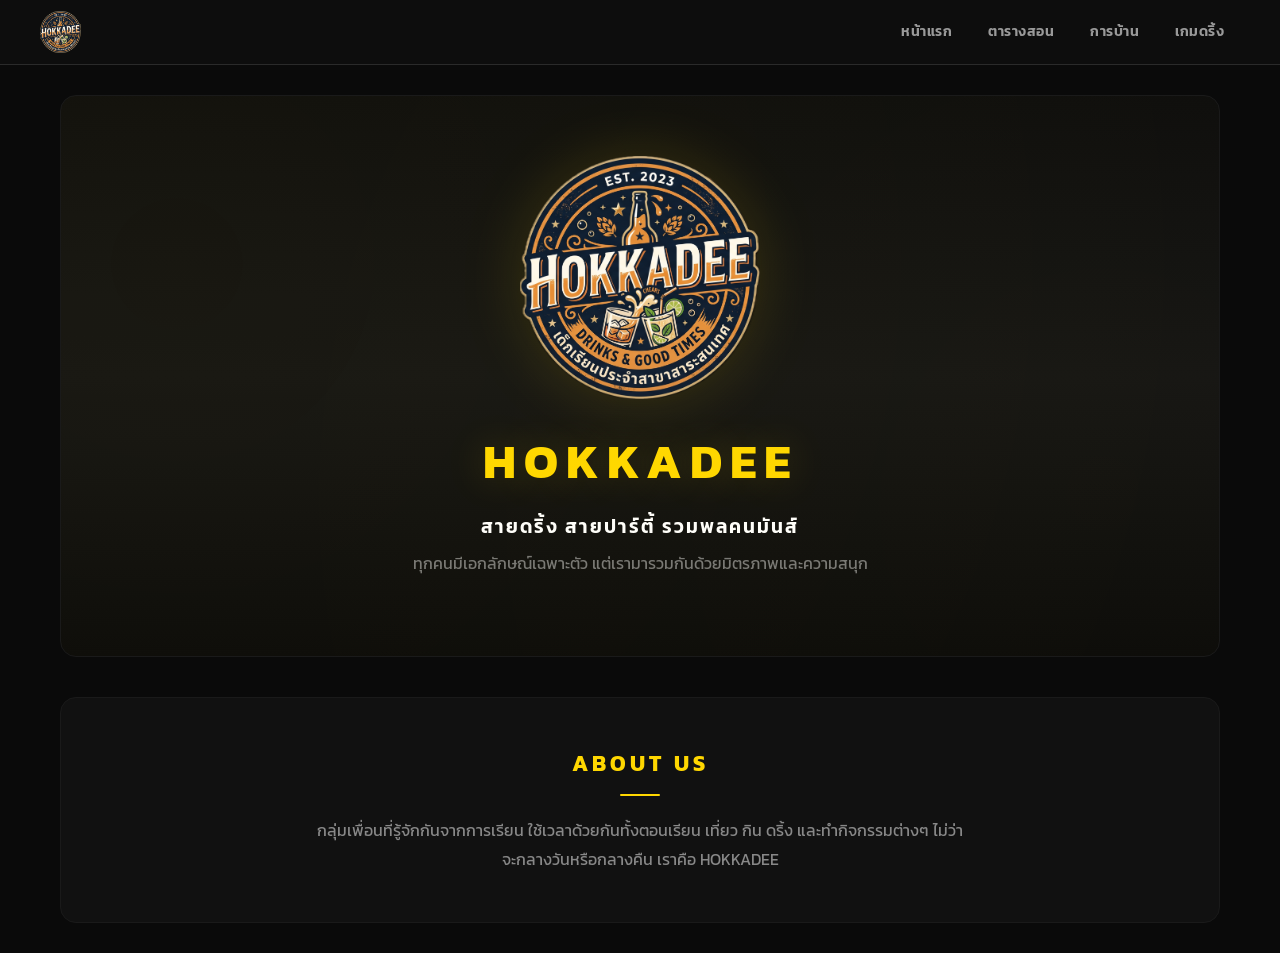
==== index.html @ 70939ea7 "Add files via upload" ====
<!DOCTYPE html>
<html lang="th">
<head>
<meta charset="UTF-8">
<meta name="viewport" content="width=device-width, initial-scale=1.0">
<title>HOKKADEE</title>
<link rel="preconnect" href="https://fonts.googleapis.com">
<link rel="preconnect" href="https://fonts.gstatic.com" crossorigin>
<link href="https://fonts.googleapis.com/css2?family=Kanit:wght@300;400;500;600;700;800;900&display=swap" rel="stylesheet">
<link rel="stylesheet" href="style.css">
</head>
<body>

<nav class="navbar">
  <div class="nav-container">
    <a href="index.html" class="nav-logo">
      <img src="images/hkd3.png" alt="HOKKADEE" class="nav-logo-img">
    </a>
    <button class="nav-toggle" aria-label="เปิดเมนู">
      <span></span>
      <span></span>
      <span></span>
    </button>
    <div class="nav-links">
      <a href="index.html">หน้าแรก</a>
      <a href="schedule.html">ตารางสอน</a>
      <a href="homework.html">การบ้าน</a>
      <a href="games.html">เกมดริ้ง</a>
    </div>
  </div>
</nav>

<div class="container">
  <section class="hero">
    <div class="hero-logo-wrap">
      <img src="images/hkd3.png" alt="HOKKADEE" class="hero-logo">
    </div>
    <h1 class="hero-title">HOKKADEE</h1>
    <p class="hero-sub">สายดริ้ง สายปาร์ตี้ รวมพลคนมันส์</p>
    <p class="hero-desc">ทุกคนมีเอกลักษณ์เฉพาะตัว แต่เรามารวมกันด้วยมิตรภาพและความสนุก</p>
  </section>
  <section class="about">
    <h2>ABOUT US</h2>
    <div class="about-line"></div>
    <p>กลุ่มเพื่อนที่รู้จักกันจากการเรียน ใช้เวลาด้วยกันทั้งตอนเรียน เที่ยว กิน ดริ้ง และทำกิจกรรมต่างๆ ไม่ว่าจะกลางวันหรือกลางคืน เราคือ HOKKADEE</p>
  </section>
</div>

<script>
document.querySelector('.nav-toggle').addEventListener('click', function() {
  const nav = document.querySelector('.nav-links');
  nav.classList.toggle('open');
  this.classList.toggle('active');
  this.setAttribute('aria-expanded', nav.classList.contains('open'));
});
document.querySelectorAll('.nav-links a').forEach(function(link) {
  link.addEventListener('click', function() {
    document.querySelector('.nav-links').classList.remove('open');
    document.querySelector('.nav-toggle').classList.remove('active');
    document.querySelector('.nav-toggle').setAttribute('aria-expanded', 'false');
  });
});
</script>
</body>
</html>
---- style.css ----
* { margin: 0; padding: 0; box-sizing: border-box; -webkit-tap-highlight-color: transparent; }

body {
  font-family: 'Kanit', -apple-system, BlinkMacSystemFont, 'Segoe UI', Roboto, 'Helvetica Neue', sans-serif;
  background: #0a0a0a;
  color: #e0e0e0;
  line-height: 1.6;
  min-height: 100vh;
}

.navbar {
  background: #0d0d0d;
  padding: 0 20px;
  padding-top: env(safe-area-inset-top, 0px);
  position: sticky;
  top: 0;
  z-index: 160;
  border-bottom: 1px solid #2a2a2a;
}

.nav-container {
  max-width: 1200px;
  margin: 0 auto;
  display: flex;
  align-items: center;
  justify-content: space-between;
  height: 64px;
  position: relative;
}

.nav-logo {
  display: flex;
  align-items: center;
  text-decoration: none;
}

.nav-logo-img {
  height: 42px;
  width: auto;
  transition: opacity 0.2s;
}

.nav-logo-img:hover { opacity: 0.85; }

.nav-links {
  display: flex;
  align-items: center;
  gap: 4px;
}

.nav-links a {
  color: #999;
  text-decoration: none;
  padding: 8px 16px;
  font-size: 0.9rem;
  font-weight: 600;
  transition: color 0.2s, background 0.2s;
  cursor: pointer;
  letter-spacing: 0.5px;
  border-radius: 8px;
}

.nav-links a:hover { color: #ffd700; background: rgba(255,215,0,0.06); }

.nav-links a.active {
  color: #ffd700;
  background: rgba(255,215,0,0.1);
}

/* ──────────── Hamburger ──────────── */
.nav-toggle {
  display: none;
  flex-direction: column;
  justify-content: center;
  align-items: center;
  gap: 5px;
  width: 44px;
  height: 44px;
  background: none;
  border: none;
  border-radius: 8px;
  cursor: pointer;
  z-index: 170;
}

.nav-toggle span {
  display: block;
  width: 22px;
  height: 2px;
  background: #999;
  border-radius: 2px;
  transition: all 0.3s ease;
}

.nav-toggle.active span:nth-child(1) {
  transform: translateY(7px) rotate(45deg);
}

.nav-toggle.active span:nth-child(2) {
  opacity: 0;
}

.nav-toggle.active span:nth-child(3) {
  transform: translateY(-7px) rotate(-45deg);
}

@media (max-width: 768px) {
  .nav-toggle {
    display: flex;
  }

  .nav-links {
    display: none;
    position: absolute;
    top: 100%;
    left: 0;
    right: 0;
    flex-direction: column;
    background: #0d0d0d;
    border-bottom: 1px solid #2a2a2a;
    padding: 8px 20px 20px;
    box-shadow: 0 8px 24px rgba(0,0,0,0.3);
    gap: 2px;
    z-index: 160;
  }

  .nav-links.open {
    display: flex;
  }

  .nav-links a {
    padding: 14px 16px;
    min-height: 44px;
    display: flex;
    align-items: center;
    font-size: 0.95rem;
    border-radius: 10px;
  }
}

.container {
  max-width: 1200px;
  margin: 0 auto;
  padding: 30px 20px;
}

.section-title {
  text-align: center;
  font-size: 1.8rem;
  color: #ffd700;
  letter-spacing: 2px;
  margin-bottom: 8px;
}

.section-line {
  width: 60px;
  height: 3px;
  background: #ffd700;
  margin: 0 auto 32px;
  border-radius: 2px;
}

.hero {
  text-align: center;
  padding: 60px 20px 80px;
  background: linear-gradient(180deg, #0d0d0d 0%, #141414 50%, #0a0a0a 100%);
  border-radius: 16px;
  margin-bottom: 40px;
  border: 1px solid #1a1a1a;
  position: relative;
  overflow: hidden;
}

.hero::before {
  content: '';
  position: absolute;
  top: -50%;
  left: -50%;
  width: 200%;
  height: 200%;
  background: radial-gradient(circle at 30% 40%, rgba(255, 215, 0, 0.03) 0%, transparent 60%),
              radial-gradient(circle at 70% 60%, rgba(255, 215, 0, 0.02) 0%, transparent 50%);
  pointer-events: none;
}

.hero-logo-wrap {
  margin-bottom: 24px;
  display: flex;
  justify-content: center;
}

.hero-logo {
  width: 240px;
  height: auto;
  filter: drop-shadow(0 0 30px rgba(255, 215, 0, 0.15));
}

.hero-title {
  font-size: 3rem;
  color: #ffd700;
  letter-spacing: 8px;
  margin-bottom: 12px;
  text-shadow: 0 0 40px rgba(255, 215, 0, 0.2);
}

.hero-sub {
  font-size: 1.2rem;
  color: #fff;
  font-weight: 600;
  margin-bottom: 8px;
  letter-spacing: 2px;
}

.hero-desc {
  font-size: 1rem;
  color: #777;
  max-width: 500px;
  margin: 0 auto;
}

.about {
  background: #111;
  border-radius: 16px;
  padding: 48px;
  text-align: center;
  border: 1px solid #1a1a1a;
}

.about h2 {
  font-size: 1.4rem;
  color: #ffd700;
  letter-spacing: 4px;
  margin-bottom: 12px;
}

.about-line {
  width: 40px;
  height: 2px;
  background: #ffd700;
  margin: 0 auto 20px;
  border-radius: 1px;
}

.about p {
  font-size: 1rem;
  color: #888;
  max-width: 650px;
  margin: 0 auto;
  line-height: 1.8;
}

.schedule-table-wrap {
  overflow-x: auto;
  background: #111;
  border-radius: 16px;
  border: 1px solid #1a1a1a;
}

.sch-tbl {
  width: 100%;
  border-collapse: collapse;
  min-width: 720px;
  border: 1px solid #2a2a2a;
}

.sch-tbl th {
  padding: 8px 6px;
  font-weight: 700;
  font-size: 0.85rem;
  text-align: center;
  color: #0a0a0a;
  border: 1px solid #e6c200;
}

.sch-tbl thead th {
  background: #ffd700;
}

.sch-tbl thead th:first-child {
  border-radius: 12px 0 0 0;
}

.sch-tbl thead th:not(:first-child) {
  font-size: 0.85rem;
  letter-spacing: 2px;
  padding: 12px 6px;
}

.sch-tbl thead th:last-child {
  border-radius: 0 12px 0 0;
}

.sch-tbl td {
  padding: 14px 8px;
  text-align: center;
  vertical-align: middle;
  border: 1px solid #2a2a2a;
  color: #999;
  font-size: 0.85rem;
}

.sch-day {
  color: #ffd700;
  font-weight: 700;
  font-size: 0.85rem !important;
  background: #0d0d0d;
  width: 80px;
  border-right: 2px solid #3a3a3a !important;
}

.sch-filled {
  background: rgba(255, 215, 0, 0.05);
}

.sch-subj {
  display: inline-block;
  background: rgba(255, 215, 0, 0.12);
  color: #ffd700;
  padding: 8px 10px;
  border-radius: 8px;
  font-weight: 500;
  font-size: 0.82rem;
  line-height: 1.3;
  border: 1px solid rgba(255, 215, 0, 0.12);
}

.sch-room {
  display: block;
  font-size: 0.65rem;
  color: #777;
  margin-top: 3px;
}

.hw-hint {
  text-align: center;
  color: #666;
  font-size: 0.9rem;
  margin-bottom: 24px;
}

.hw-subj-grid {
  display: grid;
  grid-template-columns: repeat(auto-fill, minmax(200px, 1fr));
  gap: 16px;
}

.hw-subj-btn {
  background: linear-gradient(145deg, #141414, #1a1a1a);
  border: 1px solid #2a2a2a;
  border-radius: 16px;
  padding: 28px 16px;
  text-align: center;
  cursor: pointer;
  transition: transform 0.25s, box-shadow 0.25s, border-color 0.25s;
  position: relative;
  overflow: hidden;
}

.hw-subj-btn::before {
  content: '';
  position: absolute;
  inset: 0;
  background: radial-gradient(circle at 50% 0%, rgba(255, 215, 0, 0.06), transparent 70%);
  pointer-events: none;
}

.hw-subj-btn:hover {
  transform: translateY(-6px);
  box-shadow: 0 12px 32px rgba(255, 215, 0, 0.12);
  border-color: rgba(255, 215, 0, 0.3);
}

.hw-subj-icon {
  font-size: 2.4rem;
  margin-bottom: 10px;
  filter: drop-shadow(0 0 8px rgba(255, 215, 0, 0.15));
  transition: transform 0.25s;
}

.hw-subj-btn:hover .hw-subj-icon {
  transform: scale(1.15);
}

.hw-subj-name {
  color: #ffd700;
  font-weight: 700;
  font-size: 1rem;
  letter-spacing: 0.5px;
  margin-bottom: 6px;
}

.hw-subj-count {
  color: #666;
  font-size: 0.85rem;
}

.hw-card {
  background: linear-gradient(145deg, #111, #0d0d0d);
  border: 1px solid #2a2a2a;
  border-radius: 14px;
  padding: 20px 24px;
  margin-bottom: 14px;
  transition: transform 0.2s, box-shadow 0.2s, border-color 0.2s;
}

.hw-card:hover {
  transform: translateY(-3px);
  box-shadow: 0 8px 24px rgba(255, 215, 0, 0.08);
  border-color: rgba(255, 215, 0, 0.2);
}

.hw-task {
  font-size: 1.05rem;
  font-weight: 600;
  color: #e0e0e0;
  line-height: 1.5;
  margin-bottom: 14px;
}

.hw-foot {
  display: flex;
  justify-content: space-between;
  align-items: center;
  padding-top: 12px;
  border-top: 1px solid #2a2a2a;
}

.hw-due {
  color: #b8960f;
  font-size: 0.85rem;
  font-weight: 500;
  display: flex;
  align-items: center;
  gap: 6px;
}

@media (max-width: 768px) {
  .hw-card {
    padding: 16px 18px;
  }
  .hw-task {
    font-size: 0.95rem;
  }
}

@media (max-width: 768px) {
  .container { padding: 20px 16px; }
  .nav-links a { padding: 6px 12px; font-size: 0.85rem; }
  .hero { padding: 32px 16px 40px; margin-bottom: 24px; }
  .hero-logo { width: 140px; }
  .hero-logo-wrap { margin-bottom: 16px; }
  .hero-title { font-size: 1.8rem; letter-spacing: 4px; }
  .hero-sub { font-size: 0.95rem; }
  .hero-desc { font-size: 0.85rem; padding: 0 8px; }
  .section-title { font-size: 1.4rem; }
  .section-line { margin-bottom: 20px; }
  .about { padding: 24px 16px; }
  .about h2 { font-size: 1.1rem; }
  .about p { font-size: 0.88rem; }
  .hw-subj-grid {
    grid-template-columns: repeat(2, 1fr);
    gap: 10px;
  }
  .sch-tbl td { padding: 8px 4px; font-size: 0.72rem; }
  .sch-subj { font-size: 0.7rem; padding: 5px 6px; }
  .sch-day { font-size: 0.75rem !important; width: 60px; }
  .sch-tbl th { padding: 6px 4px; font-size: 0.75rem; }
  .sch-tbl thead th:not(:first-child) { font-size: 0.75rem; padding: 8px 4px; }
}

@media (max-width: 480px) {
  .container { padding: 16px 12px; }
  .hero { padding: 24px 12px 32px; }
  .hero-logo { width: 100px; }
  .hero-title { font-size: 1.4rem; letter-spacing: 3px; }
  .hero-sub { font-size: 0.85rem; }
  .hw-subj-grid { grid-template-columns: 1fr; gap: 8px; }
  .sch-tbl td { padding: 6px 3px; font-size: 0.65rem; }
  .sch-subj { font-size: 0.62rem; padding: 4px 4px; }
  .sch-day { font-size: 0.65rem !important; width: 44px; }
}

/* ──────────── เกมดริ้ง ──────────── */
.game-tabs {
  display: flex; gap: 8px; margin-bottom: 28px;
  flex-wrap: wrap; justify-content: center;
}
.game-tab {
  padding: 10px 28px; border-radius: 25px; border: 1px solid #2a2a2a;
  background: #111; color: #888; font-family: 'Kanit', sans-serif;
  font-size: 0.9rem; font-weight: 600; cursor: pointer;
  transition: all 0.2s;
}
.game-tab.active { background: #ffd700; color: #0a0a0a; border-color: #ffd700; }
.game-tab.disabled { opacity: 0.4; cursor: not-allowed; }

.game-layout {
  display: grid; grid-template-columns: 280px 1fr; gap: 24px;
}
@media (max-width: 768px) { .game-layout { grid-template-columns: 1fr; } }

.players-panel {
  background: #111; border: 1px solid #1a1a1a; border-radius: 16px; padding: 24px;
}
.panel-title { color: #ffd700; font-weight: 700; font-size: 1.1rem; margin-bottom: 16px; }

.player-input-row { display: flex; gap: 8px; margin-bottom: 16px; }
.player-input-row input {
  flex: 1; padding: 10px 14px; border-radius: 10px; border: 1px solid #2a2a2a;
  background: #0d0d0d; color: #e0e0e0; font-family: 'Kanit', sans-serif;
  font-size: 0.9rem; outline: none; transition: border-color 0.2s;
}
.player-input-row input:focus { border-color: #ffd700; }
.player-input-row input::placeholder { color: #555; }

.add-btn {
  padding: 10px 20px; border-radius: 10px; border: none;
  background: linear-gradient(135deg, #ffd700, #ffaa00); color: #0a0a0a;
  font-family: 'Kanit', sans-serif; font-weight: 700; font-size: 0.9rem;
  cursor: pointer; white-space: nowrap; transition: transform 0.2s;
}
.add-btn:hover { transform: scale(1.05); }

.player-list { display: flex; flex-direction: column; gap: 8px; }
.player-item {
  display: flex; justify-content: space-between; align-items: center;
  padding: 10px 14px; background: #0d0d0d; border-radius: 10px;
  border: 1px solid #1a1a1a; transition: all 0.2s;
}
.player-item.current {
  border-color: #ffd700; box-shadow: 0 0 12px rgba(255,215,0,0.15);
}
.player-item .name { color: #e0e0e0; font-weight: 500; font-size: 0.9rem; }
.player-item.current .name { color: #ffd700; font-weight: 700; }
.player-item .remove-btn {
  width: 28px; height: 28px; border-radius: 50%; border: none;
  background: #2a0000; color: #ff4444; cursor: pointer;
  font-size: 0.85rem; transition: background 0.2s;
}
.player-item .remove-btn:hover { background: #4a0000; }

.empty-msg { text-align: center; color: #555; padding: 20px; font-size: 0.9rem; }

.game-panel {
  background: #111; border: 1px solid #1a1a1a; border-radius: 16px;
  padding: 28px; text-align: center;
}

.current-player {
  font-size: 1.3rem; font-weight: 700; color: #ffd700;
  margin-bottom: 20px; padding: 12px; background: rgba(255,215,0,0.05);
  border-radius: 12px; border: 1px solid rgba(255,215,0,0.1);
}

.bullet-select {
  display: flex; align-items: center; justify-content: center;
  gap: 12px; margin-bottom: 24px; flex-wrap: wrap;
}
.bullet-label { color: #888; font-size: 0.9rem; font-weight: 500; }
.bullet-options { display: flex; gap: 6px; }
.bullet-btn {
  width: 38px; height: 38px; border-radius: 50%; border: 2px solid #2a2a2a;
  background: #0d0d0d; color: #888; font-family: 'Kanit', sans-serif;
  font-size: 0.85rem; font-weight: 700; cursor: pointer; transition: all 0.2s;
}
.bullet-btn:hover { border-color: #555; }
.bullet-btn.active { background: #ffd700; color: #0a0a0a; border-color: #ffd700; }

.revolver-wrap {
  display: flex; justify-content: center; margin-bottom: 20px;
}
.revolver {
  display: flex; align-items: center; justify-content: center;
  gap: 14px; padding: 24px 20px; position: relative;
  transition: transform 0.3s, filter 0.3s;
}
.revolver.spinning { animation: revSpin 0.5s ease; }
.revolver.firing { animation: revFire 0.3s ease; }

@keyframes revSpin {
  0% { transform: scale(1); filter: brightness(1); }
  50% { transform: scale(1.04); filter: brightness(1.2); }
  100% { transform: scale(1); filter: brightness(1); }
}
@keyframes revFire {
  0%, 100% { transform: translateX(0); }
  20% { transform: translateX(-5px) rotate(-2deg); }
  40% { transform: translateX(5px) rotate(2deg); }
  60% { transform: translateX(-3px) rotate(-1deg); }
  80% { transform: translateX(3px) rotate(1deg); }
}

.chamber {
  width: 64px; height: 64px; border-radius: 50%;
  background: radial-gradient(circle at 35% 35%, #2a2a2a, #111);
  border: 3px solid #333; transition: all 0.3s;
  display: flex; align-items: center; justify-content: center;
  font-size: 1.6rem; flex-shrink: 0;
}
.chamber.active {
  border-color: #ffd700;
  box-shadow: 0 0 20px rgba(255,215,0,0.35);
  transform: scale(1.08);
}
.chamber.hit {
  background: #6b0000;
  border-color: #ff2222;
  box-shadow: 0 0 30px rgba(255,0,0,0.4);
}
.chamber.safe {
  background: #0d3d0d;
  border-color: #00cc00;
  box-shadow: 0 0 30px rgba(0,255,0,0.2);
}

@media (max-width: 600px) {
  .chamber { width: 48px; height: 48px; font-size: 1.2rem; }
  .chamber.active { transform: scale(1.06); }
  .revolver { gap: 8px; padding: 16px; }
}

@media (max-width: 480px) {
  .revolver { max-width: 180px; flex-wrap: wrap; gap: 10px; padding: 14px; }
  .chamber { width: 48px; height: 48px; }
  .chamber.active { transform: scale(1.05); }
}

.game-status {
  font-size: 1rem; color: #888; margin-bottom: 20px;
  padding: 12px; min-height: 48px; border-radius: 10px;
  transition: all 0.3s; background: rgba(255,255,255,0.02);
}
.game-status.hit {
  color: #ff4444; font-weight: 800; font-size: 1.5rem;
  background: rgba(255,0,0,0.08);
}
.game-status.safe {
  color: #00cc00; font-weight: 800; font-size: 1.5rem;
  background: rgba(0,255,0,0.06);
}

.game-controls { display: flex; gap: 12px; justify-content: center; flex-wrap: wrap; }
.ctrl-btn {
  padding: 14px 36px; border-radius: 14px; border: none;
  font-family: 'Kanit', sans-serif; font-size: 1rem; font-weight: 700;
  cursor: pointer; transition: all 0.2s; letter-spacing: 0.5px;
}
.ctrl-btn:disabled { opacity: 0.25; cursor: not-allowed; transform: none !important; }
.ctrl-btn:hover:not(:disabled) { transform: translateY(-3px); }

.spin-btn {
  background: linear-gradient(135deg, #333, #4a4a4a); color: #e0e0e0;
  box-shadow: 0 4px 15px rgba(0,0,0,0.3);
}
.spin-btn:hover:not(:disabled) { box-shadow: 0 8px 25px rgba(0,0,0,0.5); }

.fire-btn {
  background: linear-gradient(135deg, #cc0000, #ff2222); color: #fff;
  box-shadow: 0 4px 15px rgba(255,0,0,0.3);
}
.fire-btn:hover:not(:disabled) { box-shadow: 0 8px 25px rgba(255,0,0,0.5); }

.game-log {
  background: #111; border: 1px solid #1a1a1a; border-radius: 16px;
  padding: 24px; margin-top: 24px;
}
.log-title { color: #ffd700; font-weight: 700; font-size: 1.1rem; margin-bottom: 16px; }
.log-list {
  display: flex; flex-direction: column; gap: 6px;
  max-height: 260px; overflow-y: auto;
}
.log-list::-webkit-scrollbar { width: 6px; }
.log-list::-webkit-scrollbar-track { background: #0d0d0d; border-radius: 3px; }
.log-list::-webkit-scrollbar-thumb { background: #333; border-radius: 3px; }

.log-entry {
  display: flex; align-items: center; gap: 10px;
  padding: 8px 14px; background: #0d0d0d; border-radius: 8px;
  font-size: 0.85rem; color: #999;
}
.log-entry .log-player { color: #ffd700; font-weight: 600; }
.log-entry .log-result-hit { color: #ff4444; }
.log-entry .log-result-safe { color: #00cc00; }

/* ──────────── Touch Active ──────────── */
.add-btn:active { transform: scale(0.94); }
.ctrl-btn:active:not(:disabled) { transform: scale(0.96) !important; }
.hw-subj-btn:active { transform: scale(0.97); }
.hw-back:active { transform: scale(0.94); }
.player-item .remove-btn:active { background: #6a0000; }
.bullet-btn:active { border-color: #ffd700; }

/* ──────────── Small Mobile ──────────── */
@media (max-width: 400px) {
  .section-title { font-size: 1.2rem; letter-spacing: 1px; }
  .section-line { margin-bottom: 16px; }
  .container { padding: 12px 10px; }

  .nav-links a { font-size: 0.88rem; padding: 12px 14px; }

  .ctrl-btn {
    width: 100%;
    padding: 14px 20px;
    font-size: 0.95rem;
  }

  .hw-card { padding: 12px 14px; }
  .hw-task { font-size: 0.88rem; }
  .hw-subj-btn { padding: 20px 12px; }
  .hw-subj-icon { font-size: 2rem; }
  .hw-subj-name { font-size: 0.9rem; }

  .chamber { width: 40px; height: 40px; font-size: 1rem; border-width: 2px; }
  .revolver { max-width: 144px; gap: 8px; padding: 10px; }

  .current-player { font-size: 1.1rem; padding: 10px; }
  .game-status.hit, .game-status.safe { font-size: 1.2rem; }
  .players-panel { padding: 16px; }
  .game-panel { padding: 20px 16px; }
  .game-log { padding: 16px; }

  .bullet-btn { width: 34px; height: 34px; font-size: 0.8rem; }

  .sch-tbl td { padding: 4px 2px; font-size: 0.6rem; }
  .sch-subj { font-size: 0.55rem; padding: 3px 4px; }
  .sch-day { font-size: 0.6rem !important; width: 36px; }
  .sch-tbl th { padding: 4px 2px; font-size: 0.65rem; }
  .sch-tbl thead th:not(:first-child) { font-size: 0.65rem; padding: 6px 2px; }
}
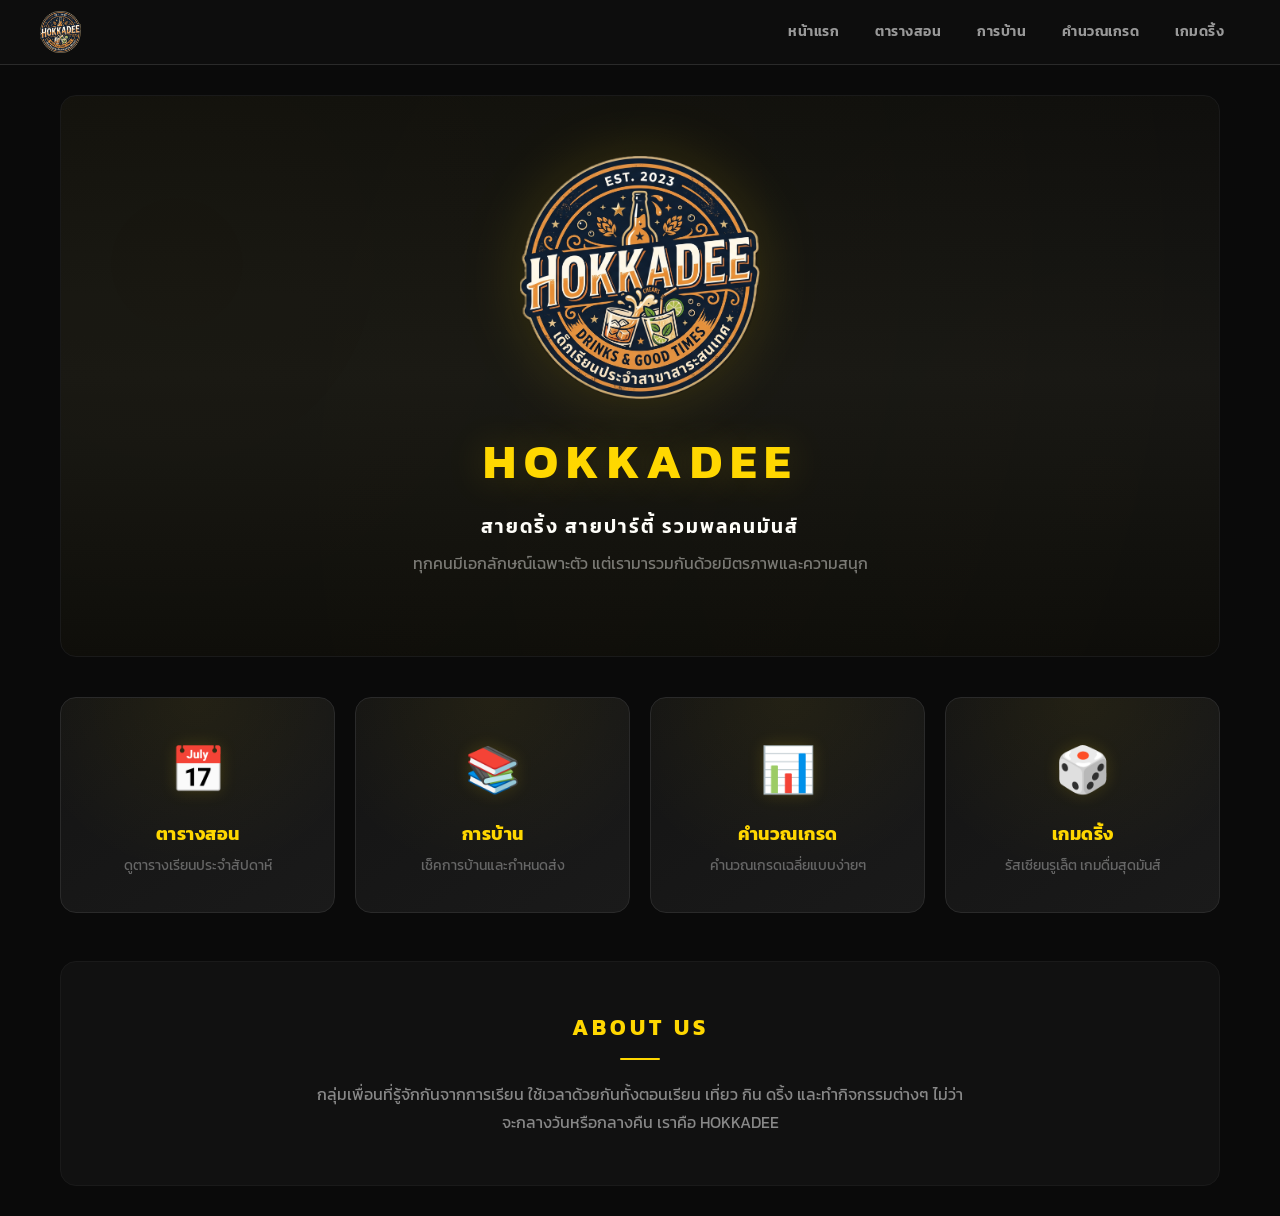
==== commit 13ece508: "Add files via upload" ====
--- a/index.html
+++ b/index.html
@@ -25,6 +25,7 @@
       <a href="index.html">หน้าแรก</a>
       <a href="schedule.html">ตารางสอน</a>
       <a href="homework.html">การบ้าน</a>
+      <a href="gpa.html">คำนวณเกรด</a>
       <a href="games.html">เกมดริ้ง</a>
     </div>
   </div>
@@ -39,6 +40,30 @@
     <p class="hero-sub">สายดริ้ง สายปาร์ตี้ รวมพลคนมันส์</p>
     <p class="hero-desc">ทุกคนมีเอกลักษณ์เฉพาะตัว แต่เรามารวมกันด้วยมิตรภาพและความสนุก</p>
   </section>
+
+  <div class="category-grid">
+    <a href="schedule.html" class="category-card">
+      <div class="cat-icon">📅</div>
+      <div class="cat-name">ตารางสอน</div>
+      <div class="cat-desc">ดูตารางเรียนประจำสัปดาห์</div>
+    </a>
+    <a href="homework.html" class="category-card">
+      <div class="cat-icon">📚</div>
+      <div class="cat-name">การบ้าน</div>
+      <div class="cat-desc">เช็คการบ้านและกำหนดส่ง</div>
+    </a>
+    <a href="gpa.html" class="category-card">
+      <div class="cat-icon">📊</div>
+      <div class="cat-name">คำนวณเกรด</div>
+      <div class="cat-desc">คำนวณเกรดเฉลี่ยแบบง่ายๆ</div>
+    </a>
+    <a href="games.html" class="category-card">
+      <div class="cat-icon">🎲</div>
+      <div class="cat-name">เกมดริ้ง</div>
+      <div class="cat-desc">รัสเซียนรูเล็ต เกมดื่มสุดมันส์</div>
+    </a>
+  </div>
+
   <section class="about">
     <h2>ABOUT US</h2>
     <div class="about-line"></div>
@@ -61,5 +86,6 @@
   });
 });
 </script>
+
 </body>
 </html>
--- a/style.css
+++ b/style.css
@@ -480,6 +480,90 @@
   .sch-day { font-size: 0.65rem !important; width: 44px; }
 }
 
+/* ──────────── Category Grid (Home) ──────────── */
+.category-grid {
+  display: grid;
+  grid-template-columns: repeat(4, 1fr);
+  gap: 20px;
+  margin-bottom: 48px;
+}
+
+.category-card {
+  background: linear-gradient(145deg, #141414, #1a1a1a);
+  border: 1px solid #2a2a2a;
+  border-radius: 16px;
+  padding: 36px 20px;
+  text-align: center;
+  text-decoration: none;
+  cursor: pointer;
+  transition: transform 0.25s, box-shadow 0.25s, border-color 0.25s;
+  position: relative;
+  overflow: hidden;
+}
+
+.category-card::before {
+  content: '';
+  position: absolute;
+  inset: 0;
+  background: radial-gradient(circle at 50% 0%, rgba(255, 215, 0, 0.06), transparent 70%);
+  pointer-events: none;
+}
+
+.category-card:hover {
+  transform: translateY(-6px);
+  box-shadow: 0 12px 32px rgba(255, 215, 0, 0.12);
+  border-color: rgba(255, 215, 0, 0.3);
+}
+
+.category-card:active {
+  transform: scale(0.97);
+}
+
+.cat-icon {
+  font-size: 2.8rem;
+  margin-bottom: 14px;
+  filter: drop-shadow(0 0 8px rgba(255, 215, 0, 0.15));
+  transition: transform 0.25s;
+}
+
+.category-card:hover .cat-icon {
+  transform: scale(1.15);
+}
+
+.cat-name {
+  color: #ffd700;
+  font-weight: 700;
+  font-size: 1.1rem;
+  letter-spacing: 0.5px;
+  margin-bottom: 8px;
+}
+
+.cat-desc {
+  color: #666;
+  font-size: 0.88rem;
+  line-height: 1.4;
+}
+
+@media (max-width: 768px) {
+  .category-grid { grid-template-columns: repeat(2, 1fr); gap: 14px; }
+  .category-card { padding: 28px 16px; }
+  .cat-icon { font-size: 2.2rem; }
+  .cat-name { font-size: 1rem; }
+}
+
+@media (max-width: 480px) {
+  .category-grid { grid-template-columns: 1fr; gap: 12px; margin-bottom: 32px; }
+  .category-card {
+    padding: 20px 16px;
+    display: flex;
+    align-items: center;
+    gap: 16px;
+    text-align: left;
+  }
+  .cat-icon { font-size: 2rem; margin-bottom: 0; flex-shrink: 0; }
+  .cat-name { margin-bottom: 4px; }
+}
+
 /* ──────────── เกมดริ้ง ──────────── */
 .game-tabs {
   display: flex; gap: 8px; margin-bottom: 28px;
@@ -690,6 +774,172 @@
 .player-item .remove-btn:active { background: #6a0000; }
 .bullet-btn:active { border-color: #ffd700; }
 
+/* ──────────── GPA Calculator ──────────── */
+.gpa-panel {
+  background: #111;
+  border: 1px solid #1a1a1a;
+  border-radius: 16px;
+  padding: 28px;
+}
+
+.gpa-result {
+  text-align: center;
+  padding: 28px;
+  background: linear-gradient(145deg, #141414, #1a1a1a);
+  border: 1px solid #2a2a2a;
+  border-radius: 16px;
+  margin-bottom: 24px;
+}
+
+.gpa-result .gpa-label {
+  font-size: 1rem;
+  color: #888;
+  margin-bottom: 4px;
+}
+
+.gpa-result .gpa-value {
+  font-size: 3.2rem;
+  font-weight: 900;
+  color: #ffd700;
+  letter-spacing: 2px;
+  line-height: 1.1;
+  text-shadow: 0 0 30px rgba(255, 215, 0, 0.15);
+}
+
+.gpa-result .gpa-total {
+  font-size: 0.9rem;
+  color: #666;
+  margin-top: 8px;
+}
+
+.gpa-header {
+  display: grid;
+  grid-template-columns: 1fr 100px 100px 44px;
+  gap: 10px;
+  padding: 10px 0 10px 4px;
+  border-bottom: 1px solid #2a2a2a;
+  margin-bottom: 10px;
+  color: #888;
+  font-size: 0.85rem;
+  font-weight: 600;
+}
+
+#gpaRows { margin-bottom: 4px; }
+
+.gpa-row {
+  display: grid;
+  grid-template-columns: 1fr 100px 100px 44px;
+  gap: 10px;
+  align-items: center;
+  margin-bottom: 8px;
+}
+
+.gpa-row input,
+.gpa-row select {
+  width: 100%;
+  padding: 10px 12px;
+  border-radius: 8px;
+  border: 1px solid #2a2a2a;
+  background: #0d0d0d;
+  color: #e0e0e0;
+  font-family: 'Kanit', sans-serif;
+  font-size: 0.9rem;
+  outline: none;
+  transition: border-color 0.2s;
+  appearance: auto;
+  -webkit-appearance: auto;
+}
+
+.gpa-row input:focus,
+.gpa-row select:focus {
+  border-color: #ffd700;
+}
+
+.gpa-row input::placeholder { color: #555; }
+
+.gpa-remove {
+  width: 36px;
+  height: 36px;
+  border-radius: 50%;
+  border: none;
+  background: #2a0000;
+  color: #ff4444;
+  cursor: pointer;
+  font-size: 0.9rem;
+  display: flex;
+  align-items: center;
+  justify-content: center;
+  transition: background 0.2s;
+  justify-self: center;
+}
+
+.gpa-remove:hover { background: #4a0000; }
+.gpa-remove:active { background: #6a0000; }
+
+.gpa-actions {
+  display: flex;
+  gap: 10px;
+  margin-top: 20px;
+  flex-wrap: wrap;
+}
+
+.gpa-btn {
+  padding: 12px 24px;
+  border-radius: 10px;
+  border: none;
+  font-family: 'Kanit', sans-serif;
+  font-size: 0.9rem;
+  font-weight: 700;
+  cursor: pointer;
+  transition: all 0.2s;
+}
+
+.gpa-btn:hover { transform: translateY(-2px); }
+.gpa-btn:active { transform: scale(0.96); }
+
+.gpa-btn-add {
+  background: linear-gradient(135deg, #333, #4a4a4a);
+  color: #e0e0e0;
+  box-shadow: 0 4px 12px rgba(0,0,0,0.2);
+}
+
+.gpa-btn-calc {
+  background: linear-gradient(135deg, #ffd700, #ffaa00);
+  color: #0a0a0a;
+  box-shadow: 0 4px 12px rgba(255, 215, 0, 0.3);
+}
+
+.gpa-btn-reset {
+  background: linear-gradient(135deg, #cc0000, #ff2222);
+  color: #fff;
+  box-shadow: 0 4px 12px rgba(255,0,0,0.25);
+}
+
+@media (max-width: 600px) {
+  .gpa-header { display: none; }
+
+  .gpa-row {
+    grid-template-columns: 1fr;
+    gap: 8px;
+    padding: 14px;
+    background: #0d0d0d;
+    border-radius: 10px;
+    border: 1px solid #1a1a1a;
+    margin-bottom: 12px;
+  }
+
+  .gpa-row input,
+  .gpa-row select { width: 100%; }
+
+  .gpa-row .gpa-remove { justify-self: end; }
+
+  .gpa-result .gpa-value { font-size: 2.4rem; }
+  .gpa-result { padding: 20px; }
+
+  .gpa-btn { flex: 1; min-width: 0; text-align: center; }
+  .gpa-actions { gap: 8px; }
+}
+
 /* ──────────── Small Mobile ──────────── */
 @media (max-width: 400px) {
   .section-title { font-size: 1.2rem; letter-spacing: 1px; }
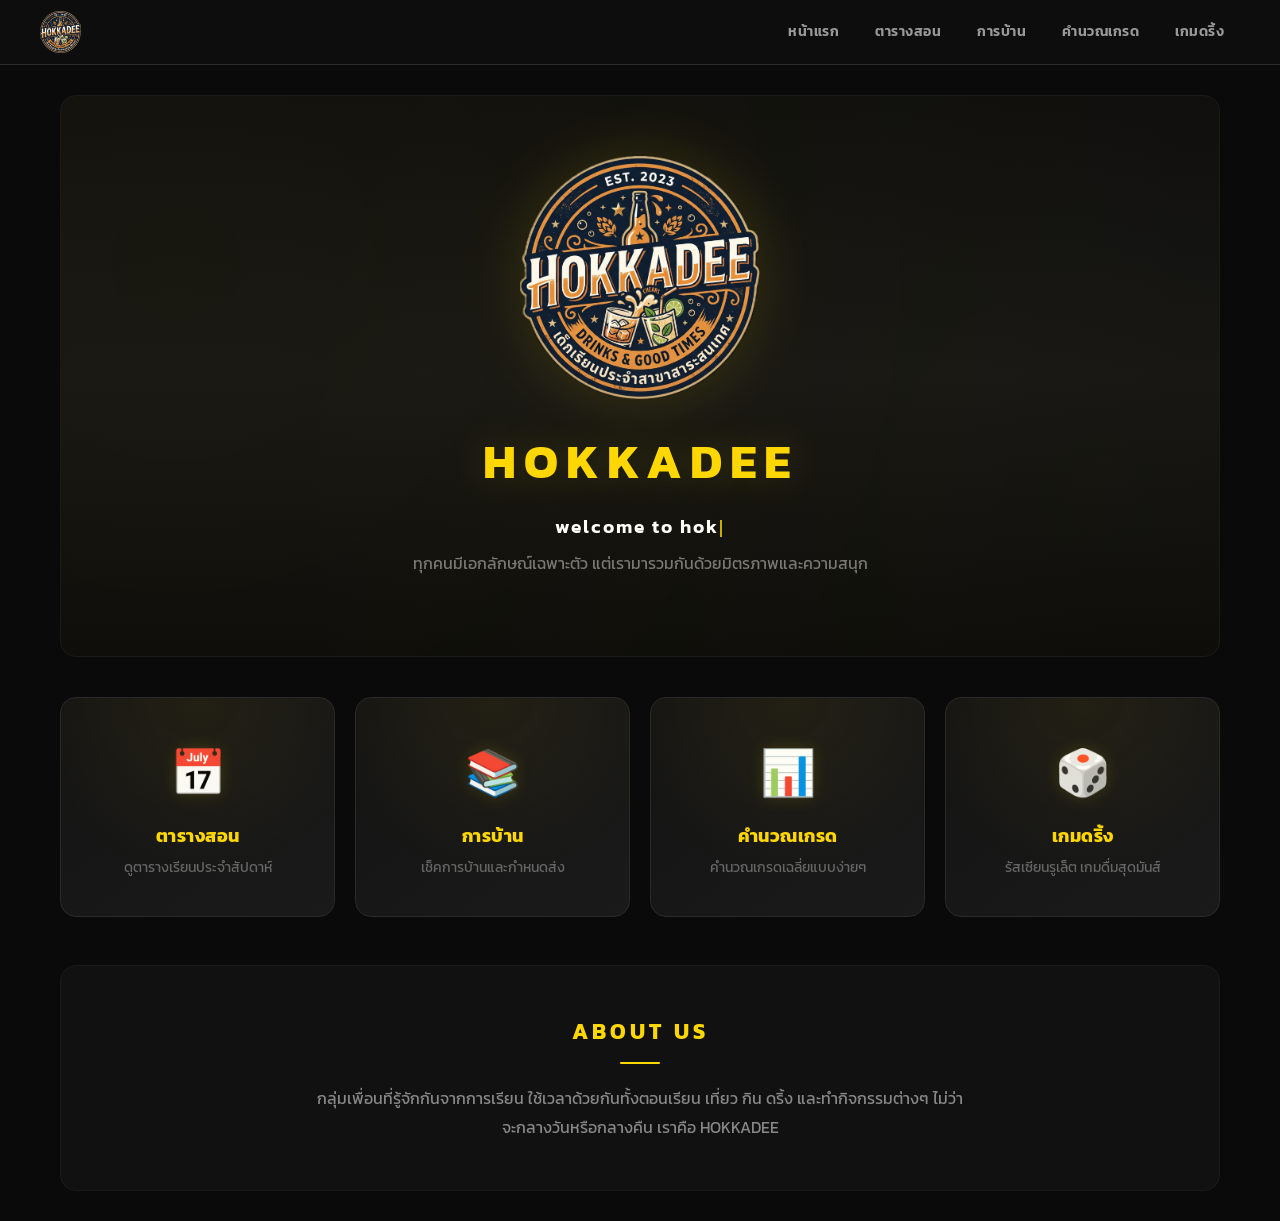
==== commit b3d10028: "Add files via upload" ====
--- a/index.html
+++ b/index.html
@@ -37,30 +37,68 @@
       <img src="images/hkd3.png" alt="HOKKADEE" class="hero-logo">
     </div>
     <h1 class="hero-title">HOKKADEE</h1>
-    <p class="hero-sub">สายดริ้ง สายปาร์ตี้ รวมพลคนมันส์</p>
+    <p class="hero-sub">
+      <span class="typing-text"></span><span class="cursor">|</span>
+    </p>
     <p class="hero-desc">ทุกคนมีเอกลักษณ์เฉพาะตัว แต่เรามารวมกันด้วยมิตรภาพและความสนุก</p>
   </section>
 
   <div class="category-grid">
     <a href="schedule.html" class="category-card">
-      <div class="cat-icon">📅</div>
-      <div class="cat-name">ตารางสอน</div>
-      <div class="cat-desc">ดูตารางเรียนประจำสัปดาห์</div>
+      <div class="card-inner">
+        <div class="card-front">
+          <div class="cat-icon">📅</div>
+          <div class="cat-name">ตารางสอน</div>
+          <div class="cat-desc">ดูตารางเรียนประจำสัปดาห์</div>
+        </div>
+        <div class="card-back">
+          <div class="cat-icon">📖</div>
+          <div class="cat-name">วันนี้เรียนอะไร?</div>
+          <div class="cat-desc">เช็คตารางเรียนกัน</div>
+        </div>
+      </div>
     </a>
     <a href="homework.html" class="category-card">
-      <div class="cat-icon">📚</div>
-      <div class="cat-name">การบ้าน</div>
-      <div class="cat-desc">เช็คการบ้านและกำหนดส่ง</div>
+      <div class="card-inner">
+        <div class="card-front">
+          <div class="cat-icon">📚</div>
+          <div class="cat-name">การบ้าน</div>
+          <div class="cat-desc">เช็คการบ้านและกำหนดส่ง</div>
+        </div>
+        <div class="card-back">
+          <div class="cat-icon">✏️</div>
+          <div class="cat-name">งานไหนส่งเมื่อไหร่</div>
+          <div class="cat-desc">ดูการบ้านด่วน!</div>
+        </div>
+      </div>
     </a>
     <a href="gpa.html" class="category-card">
-      <div class="cat-icon">📊</div>
-      <div class="cat-name">คำนวณเกรด</div>
-      <div class="cat-desc">คำนวณเกรดเฉลี่ยแบบง่ายๆ</div>
+      <div class="card-inner">
+        <div class="card-front">
+          <div class="cat-icon">📊</div>
+          <div class="cat-name">คำนวณเกรด</div>
+          <div class="cat-desc">คำนวณเกรดเฉลี่ยแบบง่ายๆ</div>
+        </div>
+        <div class="card-back">
+          <div class="cat-icon">🧮</div>
+          <div class="cat-name">เกรดเธอเท่าไหร่</div>
+          <div class="cat-desc">คำนวณเลย!</div>
+        </div>
+      </div>
     </a>
     <a href="games.html" class="category-card">
-      <div class="cat-icon">🎲</div>
-      <div class="cat-name">เกมดริ้ง</div>
-      <div class="cat-desc">รัสเซียนรูเล็ต เกมดื่มสุดมันส์</div>
+      <div class="card-inner">
+        <div class="card-front">
+          <div class="cat-icon">🎲</div>
+          <div class="cat-name">เกมดริ้ง</div>
+          <div class="cat-desc">รัสเซียนรูเล็ต เกมดื่มสุดมันส์</div>
+        </div>
+        <div class="card-back">
+          <div class="cat-icon">🍻</div>
+          <div class="cat-name">พร้อมปาร์ตี้ยัง</div>
+          <div class="cat-desc">เข้าไปเล่น!</div>
+        </div>
+      </div>
     </a>
   </div>
 
@@ -85,6 +123,36 @@
     document.querySelector('.nav-toggle').setAttribute('aria-expanded', 'false');
   });
 });
+
+const phrases = [
+  "welcome to hokkadee website",
+  "สายดริ้งค์ รวมพลคนโบ๋",
+  "mae mueng tai",
+  "คู่หูสุดคู่รูขี้"
+];
+let idx = 0, charIdx = 0, isDeleting = false;
+
+function type() {
+  const el = document.querySelector('.typing-text');
+  const current = phrases[idx];
+  if (!isDeleting) {
+    el.textContent = current.substring(0, charIdx++);
+    if (charIdx > current.length) {
+      isDeleting = true;
+      setTimeout(type, 2000);
+      return;
+    }
+    setTimeout(type, 70 + Math.random() * 40);
+  } else {
+    el.textContent = current.substring(0, charIdx--);
+    if (charIdx < 0) {
+      isDeleting = false;
+      idx = (idx + 1) % phrases.length;
+    }
+    setTimeout(type, 30 + Math.random() * 20);
+  }
+}
+type();
 </script>
 
 </body>
--- a/style.css
+++ b/style.css
@@ -216,6 +216,17 @@
   color: #777;
   max-width: 500px;
   margin: 0 auto;
+}
+
+.cursor {
+  display: inline-block;
+  color: #ffd700;
+  font-weight: 300;
+  animation: blink 0.7s step-end infinite;
+}
+
+@keyframes blink {
+  50% { opacity: 0; }
 }
 
 .about {
@@ -489,34 +500,60 @@
 }
 
 .category-card {
+  text-decoration: none;
+  cursor: pointer;
+  display: block;
+  perspective: 1000px;
+}
+
+.card-inner {
+  position: relative;
+  width: 100%;
+  height: 220px;
+  transform-style: preserve-3d;
+  transition: transform 0.6s cubic-bezier(0.23, 1, 0.32, 1), box-shadow 0.6s, border-color 0.6s;
+  border-radius: 16px;
   background: linear-gradient(145deg, #141414, #1a1a1a);
   border: 1px solid #2a2a2a;
-  border-radius: 16px;
-  padding: 36px 20px;
-  text-align: center;
-  text-decoration: none;
-  cursor: pointer;
-  transition: transform 0.25s, box-shadow 0.25s, border-color 0.25s;
-  position: relative;
   overflow: hidden;
 }
 
-.category-card::before {
+.card-inner::before {
   content: '';
   position: absolute;
   inset: 0;
   background: radial-gradient(circle at 50% 0%, rgba(255, 215, 0, 0.06), transparent 70%);
   pointer-events: none;
-}
-
-.category-card:hover {
-  transform: translateY(-6px);
+  z-index: 2;
+}
+
+.card-front, .card-back {
+  position: absolute;
+  inset: 0;
+  backface-visibility: hidden;
+  border-radius: inherit;
+  display: flex;
+  flex-direction: column;
+  align-items: center;
+  justify-content: center;
+  padding: 36px 20px;
+  text-align: center;
+  overflow: hidden;
+}
+
+.card-back {
+  transform: rotateY(180deg);
+  background: linear-gradient(145deg, #181818, #1a1a1a);
+}
+
+.category-card:hover .card-inner {
+  transform: rotateY(180deg) scale(1.03);
   box-shadow: 0 12px 32px rgba(255, 215, 0, 0.12);
   border-color: rgba(255, 215, 0, 0.3);
 }
 
-.category-card:active {
-  transform: scale(0.97);
+.category-card:active .card-inner {
+  transform: rotateY(180deg) scale(1);
 }
 
 .cat-icon {
@@ -546,7 +583,58 @@
 
 @media (max-width: 768px) {
   .category-grid { grid-template-columns: repeat(2, 1fr); gap: 14px; }
-  .category-card { padding: 28px 16px; }
+
+  .category-card {
+    perspective: none;
+    background: linear-gradient(145deg, #141414, #1a1a1a);
+    border: 1px solid #2a2a2a;
+    border-radius: 16px;
+    padding: 28px 16px;
+    text-align: center;
+    transition: transform 0.25s, box-shadow 0.25s, border-color 0.25s;
+    position: relative;
+    overflow: hidden;
+  }
+
+  .category-card::before {
+    content: '';
+    position: absolute;
+    inset: 0;
+    background: radial-gradient(circle at 50% 0%, rgba(255, 215, 0, 0.06), transparent 70%);
+    pointer-events: none;
+  }
+
+  .category-card:hover {
+    transform: translateY(-6px);
+    box-shadow: 0 12px 32px rgba(255, 215, 0, 0.12);
+    border-color: rgba(255, 215, 0, 0.3);
+  }
+
+  .category-card:active {
+    transform: scale(0.97);
+  }
+
+  .card-inner {
+    position: static;
+    height: auto;
+    transform: none;
+    transition: none;
+    background: none;
+    border: none;
+    overflow: visible;
+  }
+
+  .card-inner::before { display: none; }
+
+  .card-front {
+    position: static;
+    backface-visibility: visible;
+    padding: 0;
+    display: block;
+  }
+
+  .card-back { display: none; }
+
   .cat-icon { font-size: 2.2rem; }
   .cat-name { font-size: 1rem; }
 }
@@ -560,6 +648,14 @@
     gap: 16px;
     text-align: left;
   }
+
+  .card-front {
+    display: flex;
+    align-items: center;
+    gap: 16px;
+    text-align: left;
+  }
+
   .cat-icon { font-size: 2rem; margin-bottom: 0; flex-shrink: 0; }
   .cat-name { margin-bottom: 4px; }
 }
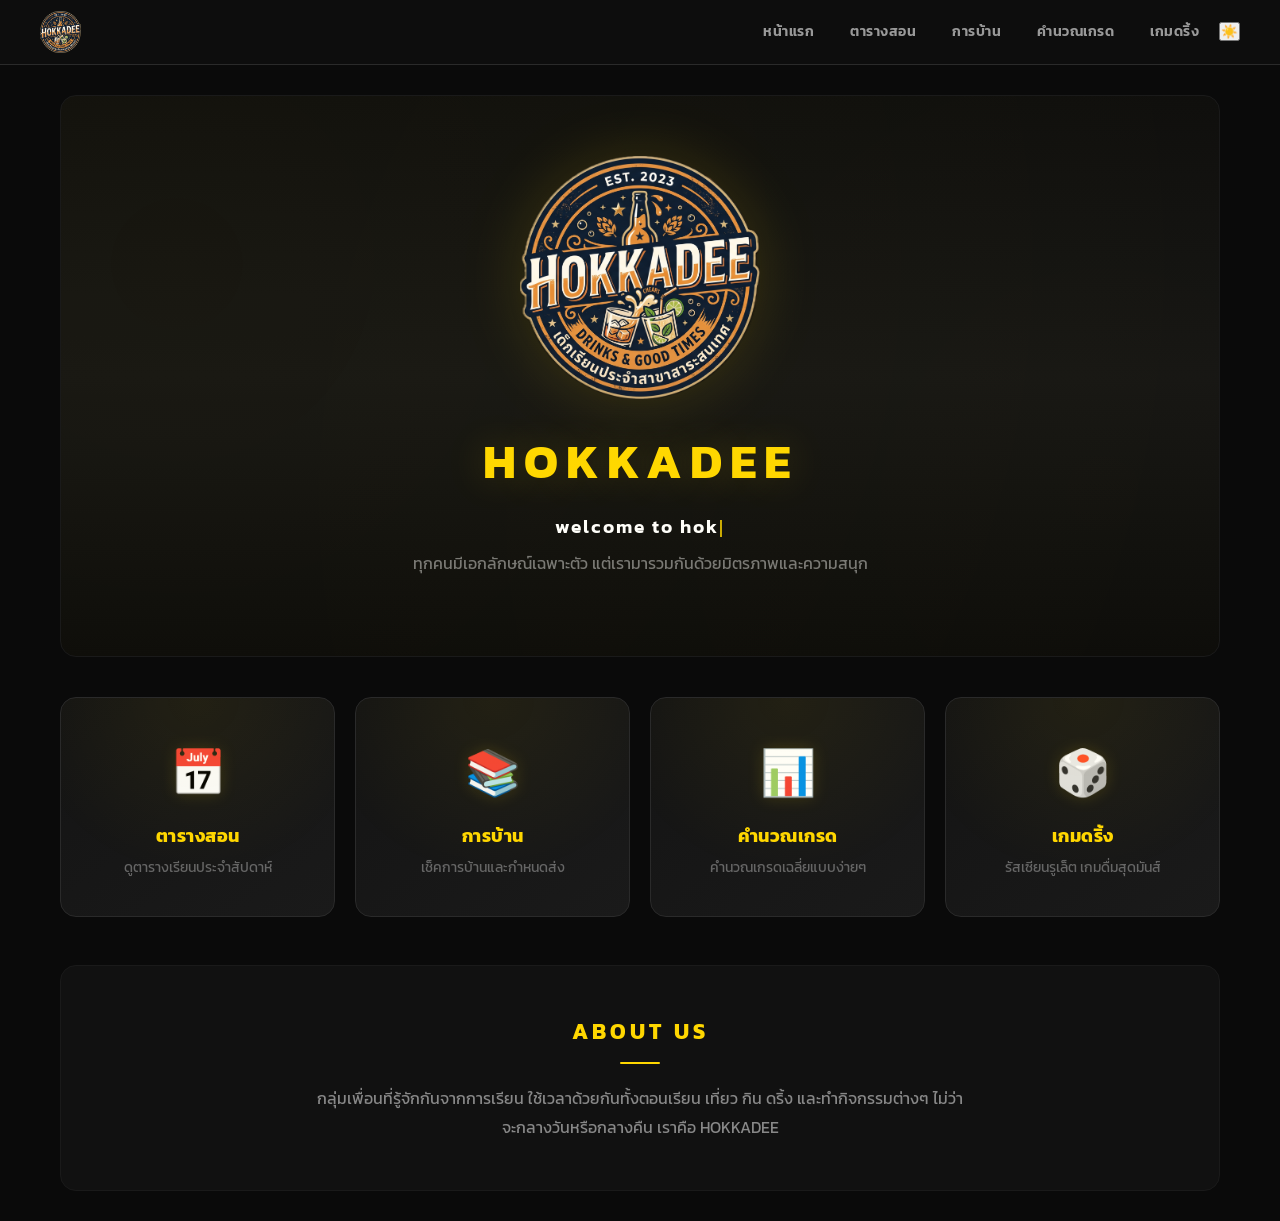
==== commit 7921e772: "Add files via upload" ====
--- a/index.html
+++ b/index.html
@@ -27,6 +27,7 @@
       <a href="homework.html">การบ้าน</a>
       <a href="gpa.html">คำนวณเกรด</a>
       <a href="games.html">เกมดริ้ง</a>
+      <button class="theme-toggle" id="themeToggle" aria-label="สลับโหมดสี">☀️</button>
     </div>
   </div>
 </nav>
@@ -153,6 +154,22 @@
   }
 }
 type();
+
+(function() {
+  const btn = document.getElementById('themeToggle');
+  const html = document.documentElement;
+  const saved = localStorage.getItem('theme');
+  if (saved === 'light') {
+    html.classList.add('light-mode');
+    btn.textContent = '🌙';
+  }
+  btn.addEventListener('click', function() {
+    html.classList.toggle('light-mode');
+    const isLight = html.classList.contains('light-mode');
+    btn.textContent = isLight ? '🌙' : '☀️';
+    localStorage.setItem('theme', isLight ? 'light' : 'dark');
+  });
+})();
 </script>
 
 </body>
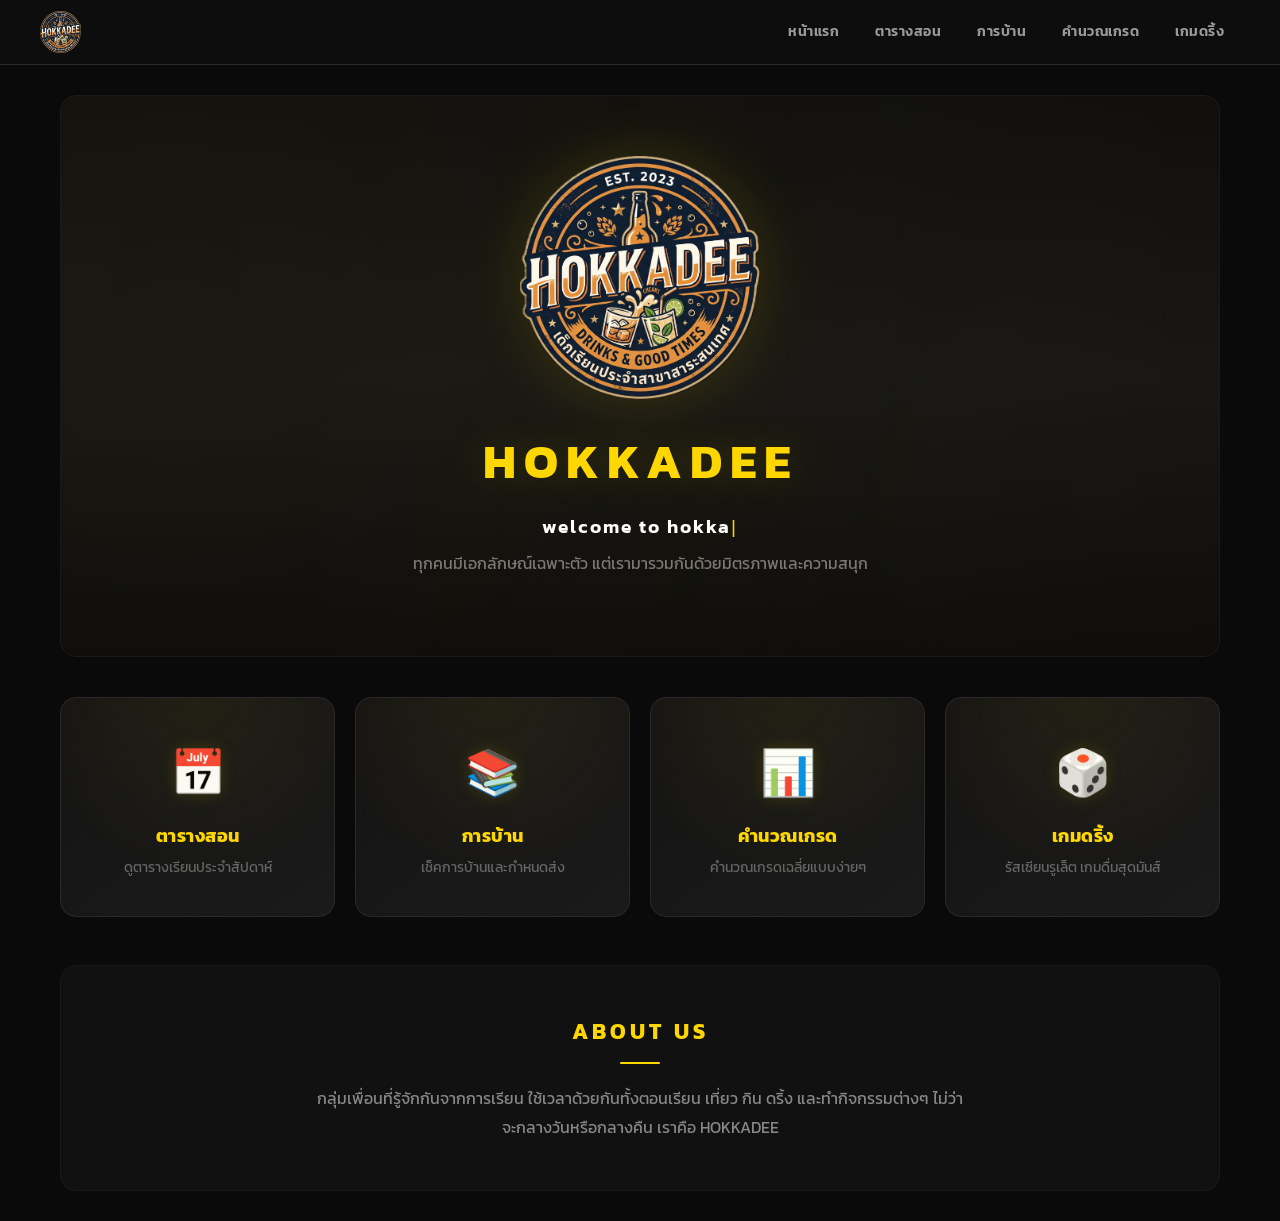
==== commit ef5809fb: "Add files via upload" ====
--- a/index.html
+++ b/index.html
@@ -27,7 +27,6 @@
       <a href="homework.html">การบ้าน</a>
       <a href="gpa.html">คำนวณเกรด</a>
       <a href="games.html">เกมดริ้ง</a>
-      <button class="theme-toggle" id="themeToggle" aria-label="สลับโหมดสี">☀️</button>
     </div>
   </div>
 </nav>
@@ -155,21 +154,7 @@
 }
 type();
 
-(function() {
-  const btn = document.getElementById('themeToggle');
-  const html = document.documentElement;
-  const saved = localStorage.getItem('theme');
-  if (saved === 'light') {
-    html.classList.add('light-mode');
-    btn.textContent = '🌙';
-  }
-  btn.addEventListener('click', function() {
-    html.classList.toggle('light-mode');
-    const isLight = html.classList.contains('light-mode');
-    btn.textContent = isLight ? '🌙' : '☀️';
-    localStorage.setItem('theme', isLight ? 'light' : 'dark');
-  });
-})();
+localStorage.removeItem('theme');
 </script>
 
 </body>
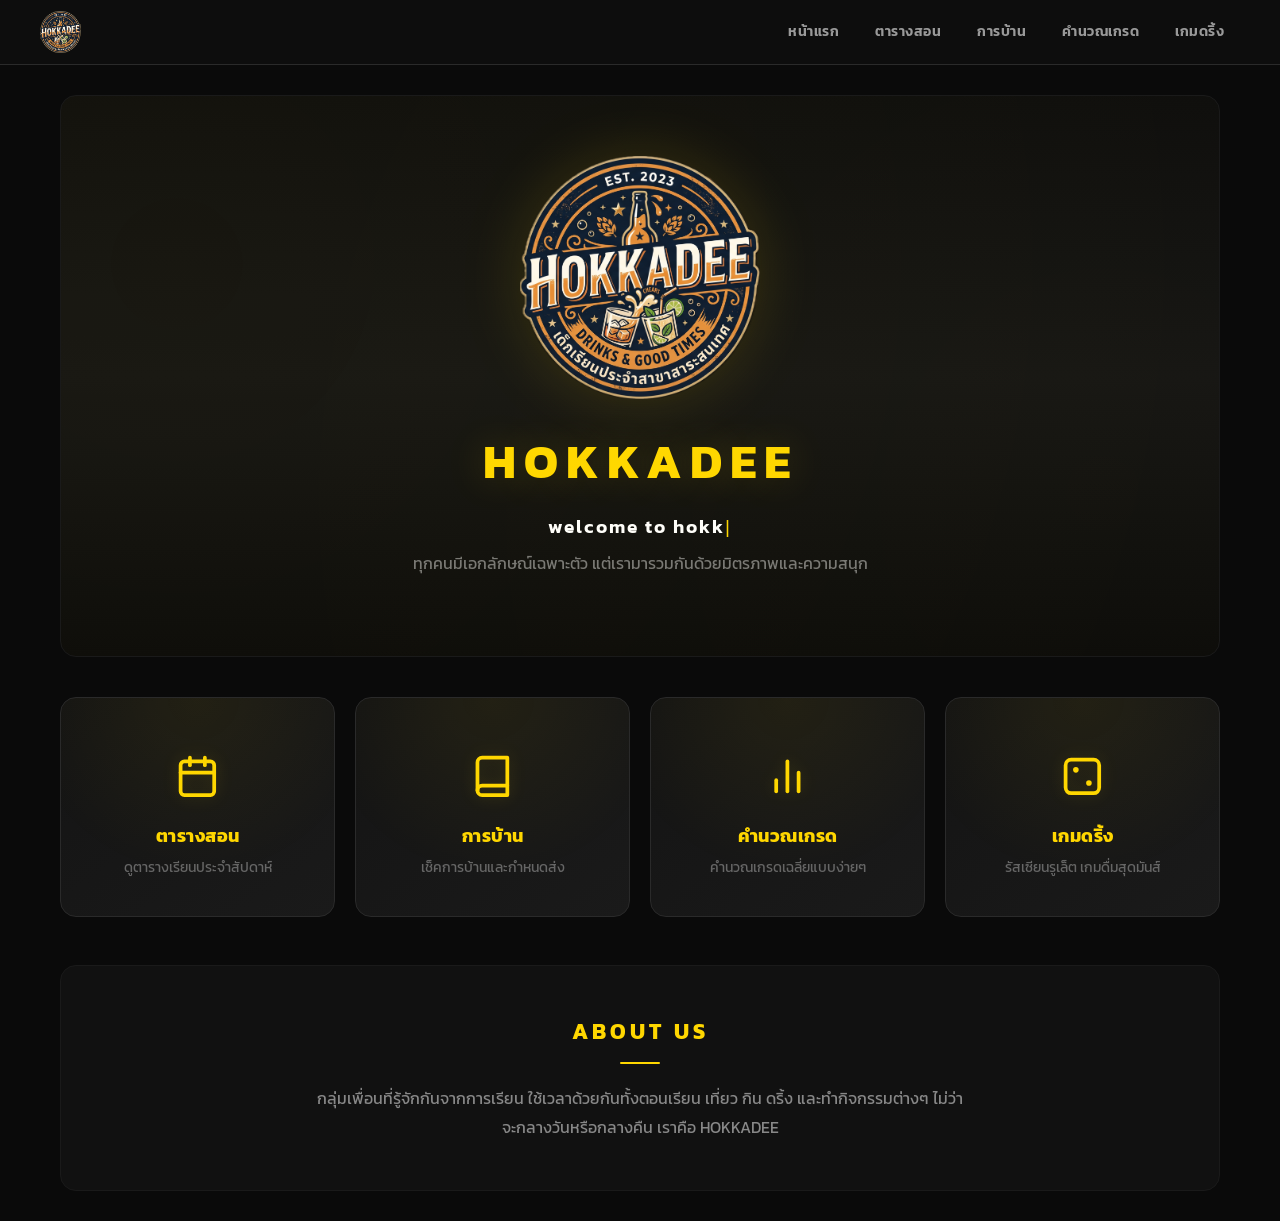
==== commit 26aa15ed: "Add files via upload" ====
--- a/index.html
+++ b/index.html
@@ -47,12 +47,12 @@
     <a href="schedule.html" class="category-card">
       <div class="card-inner">
         <div class="card-front">
-          <div class="cat-icon">📅</div>
+          <div class="cat-icon"><svg class="icon" viewBox="0 0 24 24" fill="none" stroke="currentColor" stroke-width="2" stroke-linecap="round" stroke-linejoin="round"><rect x="3" y="4" width="18" height="18" rx="2"/><line x1="16" y1="2" x2="16" y2="6"/><line x1="8" y1="2" x2="8" y2="6"/><line x1="3" y1="10" x2="21" y2="10"/></svg></div>
           <div class="cat-name">ตารางสอน</div>
           <div class="cat-desc">ดูตารางเรียนประจำสัปดาห์</div>
         </div>
         <div class="card-back">
-          <div class="cat-icon">📖</div>
+          <div class="cat-icon"><svg class="icon" viewBox="0 0 24 24" fill="none" stroke="currentColor" stroke-width="2" stroke-linecap="round" stroke-linejoin="round"><path d="M2 3h6a4 4 0 0 1 4 4v14a3 3 0 0 0-3-3H2z"/><path d="M22 3h-6a4 4 0 0 0-4 4v14a3 3 0 0 1 3-3h7z"/></svg></div>
           <div class="cat-name">วันนี้เรียนอะไร?</div>
           <div class="cat-desc">เช็คตารางเรียนกัน</div>
         </div>
@@ -61,12 +61,12 @@
     <a href="homework.html" class="category-card">
       <div class="card-inner">
         <div class="card-front">
-          <div class="cat-icon">📚</div>
+          <div class="cat-icon"><svg class="icon" viewBox="0 0 24 24" fill="none" stroke="currentColor" stroke-width="2" stroke-linecap="round" stroke-linejoin="round"><path d="M4 19.5A2.5 2.5 0 0 1 6.5 17H20"/><path d="M6.5 2H20v20H6.5A2.5 2.5 0 0 1 4 19.5v-15A2.5 2.5 0 0 1 6.5 2z"/></svg></div>
           <div class="cat-name">การบ้าน</div>
           <div class="cat-desc">เช็คการบ้านและกำหนดส่ง</div>
         </div>
         <div class="card-back">
-          <div class="cat-icon">✏️</div>
+          <div class="cat-icon"><svg class="icon" viewBox="0 0 24 24" fill="none" stroke="currentColor" stroke-width="2" stroke-linecap="round" stroke-linejoin="round"><path d="M17 3a2.828 2.828 0 1 1 4 4L7.5 20.5 2 22l1.5-5.5L17 3z"/></svg></div>
           <div class="cat-name">งานไหนส่งเมื่อไหร่</div>
           <div class="cat-desc">ดูการบ้านด่วน!</div>
         </div>
@@ -75,12 +75,12 @@
     <a href="gpa.html" class="category-card">
       <div class="card-inner">
         <div class="card-front">
-          <div class="cat-icon">📊</div>
+          <div class="cat-icon"><svg class="icon" viewBox="0 0 24 24" fill="none" stroke="currentColor" stroke-width="2" stroke-linecap="round" stroke-linejoin="round"><line x1="18" y1="20" x2="18" y2="10"/><line x1="12" y1="20" x2="12" y2="4"/><line x1="6" y1="20" x2="6" y2="14"/></svg></div>
           <div class="cat-name">คำนวณเกรด</div>
           <div class="cat-desc">คำนวณเกรดเฉลี่ยแบบง่ายๆ</div>
         </div>
         <div class="card-back">
-          <div class="cat-icon">🧮</div>
+          <div class="cat-icon"><svg class="icon" viewBox="0 0 24 24" fill="none" stroke="currentColor" stroke-width="2" stroke-linecap="round" stroke-linejoin="round"><rect x="4" y="2" width="16" height="20" rx="2"/><line x1="8" y1="6" x2="16" y2="6"/><circle cx="8" cy="10" r="1" fill="currentColor" stroke="none"/><circle cx="12" cy="10" r="1" fill="currentColor" stroke="none"/><circle cx="16" cy="10" r="1" fill="currentColor" stroke="none"/><circle cx="8" cy="14" r="1" fill="currentColor" stroke="none"/><circle cx="12" cy="14" r="1" fill="currentColor" stroke="none"/><circle cx="16" cy="14" r="1" fill="currentColor" stroke="none"/><circle cx="8" cy="18" r="1" fill="currentColor" stroke="none"/><circle cx="12" cy="18" r="1" fill="currentColor" stroke="none"/><circle cx="16" cy="18" r="1" fill="currentColor" stroke="none"/></svg></div>
           <div class="cat-name">เกรดเธอเท่าไหร่</div>
           <div class="cat-desc">คำนวณเลย!</div>
         </div>
@@ -89,12 +89,12 @@
     <a href="games.html" class="category-card">
       <div class="card-inner">
         <div class="card-front">
-          <div class="cat-icon">🎲</div>
+          <div class="cat-icon"><svg class="icon" viewBox="0 0 24 24" fill="none" stroke="currentColor" stroke-width="2" stroke-linecap="round" stroke-linejoin="round"><rect x="3" y="3" width="18" height="18" rx="3"/><circle cx="8.5" cy="8.5" r="1.5" fill="currentColor" stroke="none"/><circle cx="15.5" cy="15.5" r="1.5" fill="currentColor" stroke="none"/></svg></div>
           <div class="cat-name">เกมดริ้ง</div>
           <div class="cat-desc">รัสเซียนรูเล็ต เกมดื่มสุดมันส์</div>
         </div>
         <div class="card-back">
-          <div class="cat-icon">🍻</div>
+          <div class="cat-icon"><svg class="icon" viewBox="0 0 24 24" fill="none" stroke="currentColor" stroke-width="2" stroke-linecap="round" stroke-linejoin="round"><path d="M17 8h1a4 4 0 0 1 0 8h-1"/><path d="M3 8h14v9a4 4 0 0 1-4 4H7a4 4 0 0 1-4-4V8z"/><line x1="6" y1="2" x2="6" y2="4"/><line x1="10" y1="2" x2="10" y2="4"/></svg></div>
           <div class="cat-name">พร้อมปาร์ตี้ยัง</div>
           <div class="cat-desc">เข้าไปเล่น!</div>
         </div>
--- a/style.css
+++ b/style.css
@@ -1,21 +1,68 @@
 * { margin: 0; padding: 0; box-sizing: border-box; -webkit-tap-highlight-color: transparent; }
+html { -webkit-text-size-adjust: 100%; }
+
+:root {
+  --bg-body: #0a0a0a;
+  --bg-surface: #0d0d0d;
+  --bg-card: #111111;
+  --bg-elevated: #141414;
+  --bg-elevated-2: #1a1a1a;
+
+  --border: #2a2a2a;
+  --border-soft: #1a1a1a;
+  --border-accent: #3a3a3a;
+
+  --text: #e0e0e0;
+  --text-inverse: #ffffff;
+  --text-muted: #999999;
+  --text-muted-2: #888888;
+  --text-muted-3: #777777;
+  --text-muted-4: #666666;
+  --text-muted-5: #555555;
+  --text-gold-dim: #b8960f;
+
+  --accent: #ffd700;
+  --accent-dark: #ffaa00;
+  --accent-soft: rgba(255, 215, 0, 0.06);
+  --accent-med: rgba(255, 215, 0, 0.12);
+
+  --danger: #ff4444;
+  --danger-bg: #2a0000;
+  --danger-hover: #4a0000;
+  --danger-active: #6a0000;
+
+  --success: #00cc00;
+  --success-bg: #0d3d0d;
+
+  --input-bg: #0d0d0d;
+  --shadow: rgba(0, 0, 0, 0.3);
+  --shadow-accent: rgba(255, 215, 0, 0.12);
+  --scrollbar-bg: #0d0d0d;
+  --scrollbar-thumb: #333333;
+  --btn-bg-2: #4a4a4a;
+  --danger-btn-start: #cc0000;
+  --danger-btn-end: #ff2222;
+  --text-on-accent: #0a0a0a;
+}
+
+
 
 body {
   font-family: 'Kanit', -apple-system, BlinkMacSystemFont, 'Segoe UI', Roboto, 'Helvetica Neue', sans-serif;
-  background: #0a0a0a;
-  color: #e0e0e0;
+  background: var(--bg-body);
+  color: var(--text);
   line-height: 1.6;
   min-height: 100vh;
 }
 
 .navbar {
-  background: #0d0d0d;
+  background: var(--bg-surface);
   padding: 0 20px;
   padding-top: env(safe-area-inset-top, 0px);
   position: sticky;
   top: 0;
   z-index: 160;
-  border-bottom: 1px solid #2a2a2a;
+  border-bottom: 1px solid var(--border);
 }
 
 .nav-container {
@@ -26,6 +73,7 @@
   justify-content: space-between;
   height: 64px;
   position: relative;
+  padding-right: env(safe-area-inset-right, 0px);
 }
 
 .nav-logo {
@@ -49,7 +97,7 @@
 }
 
 .nav-links a {
-  color: #999;
+  color: var(--text-muted);
   text-decoration: none;
   padding: 8px 16px;
   font-size: 0.9rem;
@@ -60,11 +108,13 @@
   border-radius: 8px;
 }
 
-.nav-links a:hover { color: #ffd700; background: rgba(255,215,0,0.06); }
+.nav-links a:hover { color: var(--accent); background: var(--accent-soft); }
+
+
 
 .nav-links a.active {
-  color: #ffd700;
-  background: rgba(255,215,0,0.1);
+  color: var(--accent);
+  background: rgba(255, 215, 0, 0.1);
 }
 
 /* ──────────── Hamburger ──────────── */
@@ -87,7 +137,7 @@
   display: block;
   width: 22px;
   height: 2px;
-  background: #999;
+  background: var(--text-muted);
   border-radius: 2px;
   transition: all 0.3s ease;
 }
@@ -116,10 +166,10 @@
     left: 0;
     right: 0;
     flex-direction: column;
-    background: #0d0d0d;
-    border-bottom: 1px solid #2a2a2a;
+    background: var(--bg-surface);
+    border-bottom: 1px solid var(--border);
     padding: 8px 20px 20px;
-    box-shadow: 0 8px 24px rgba(0,0,0,0.3);
+    box-shadow: 0 8px 24px var(--shadow);
     gap: 2px;
     z-index: 160;
   }
@@ -142,12 +192,13 @@
   max-width: 1200px;
   margin: 0 auto;
   padding: 30px 20px;
+  padding-bottom: calc(30px + env(safe-area-inset-bottom, 0px));
 }
 
 .section-title {
   text-align: center;
   font-size: 1.8rem;
-  color: #ffd700;
+  color: var(--accent);
   letter-spacing: 2px;
   margin-bottom: 8px;
 }
@@ -155,7 +206,7 @@
 .section-line {
   width: 60px;
   height: 3px;
-  background: #ffd700;
+  background: var(--accent);
   margin: 0 auto 32px;
   border-radius: 2px;
 }
@@ -163,10 +214,10 @@
 .hero {
   text-align: center;
   padding: 60px 20px 80px;
-  background: linear-gradient(180deg, #0d0d0d 0%, #141414 50%, #0a0a0a 100%);
+  background: linear-gradient(180deg, var(--bg-surface) 0%, var(--bg-elevated) 50%, var(--bg-body) 100%);
   border-radius: 16px;
   margin-bottom: 40px;
-  border: 1px solid #1a1a1a;
+  border: 1px solid var(--border-soft);
   position: relative;
   overflow: hidden;
 }
@@ -197,7 +248,7 @@
 
 .hero-title {
   font-size: 3rem;
-  color: #ffd700;
+  color: var(--accent);
   letter-spacing: 8px;
   margin-bottom: 12px;
   text-shadow: 0 0 40px rgba(255, 215, 0, 0.2);
@@ -205,7 +256,7 @@
 
 .hero-sub {
   font-size: 1.2rem;
-  color: #fff;
+  color: var(--text-inverse);
   font-weight: 600;
   margin-bottom: 8px;
   letter-spacing: 2px;
@@ -213,14 +264,14 @@
 
 .hero-desc {
   font-size: 1rem;
-  color: #777;
+  color: var(--text-muted-3);
   max-width: 500px;
   margin: 0 auto;
 }
 
 .cursor {
   display: inline-block;
-  color: #ffd700;
+  color: var(--accent);
   font-weight: 300;
   animation: blink 0.7s step-end infinite;
 }
@@ -230,16 +281,16 @@
 }
 
 .about {
-  background: #111;
+  background: var(--bg-card);
   border-radius: 16px;
   padding: 48px;
   text-align: center;
-  border: 1px solid #1a1a1a;
+  border: 1px solid var(--border-soft);
 }
 
 .about h2 {
   font-size: 1.4rem;
-  color: #ffd700;
+  color: var(--accent);
   letter-spacing: 4px;
   margin-bottom: 12px;
 }
@@ -247,14 +298,14 @@
 .about-line {
   width: 40px;
   height: 2px;
-  background: #ffd700;
+  background: var(--accent);
   margin: 0 auto 20px;
   border-radius: 1px;
 }
 
 .about p {
   font-size: 1rem;
-  color: #888;
+  color: var(--text-muted-2);
   max-width: 650px;
   margin: 0 auto;
   line-height: 1.8;
@@ -262,16 +313,20 @@
 
 .schedule-table-wrap {
   overflow-x: auto;
-  background: #111;
+  overflow-y: hidden;
+  -webkit-overflow-scrolling: touch;
+  overscroll-behavior-x: contain;
+  touch-action: pan-x;
+  background: var(--bg-card);
   border-radius: 16px;
-  border: 1px solid #1a1a1a;
+  border: 1px solid var(--border-soft);
 }
 
 .sch-tbl {
   width: 100%;
   border-collapse: collapse;
   min-width: 720px;
-  border: 1px solid #2a2a2a;
+  border: 1px solid var(--border);
 }
 
 .sch-tbl th {
@@ -279,12 +334,13 @@
   font-weight: 700;
   font-size: 0.85rem;
   text-align: center;
-  color: #0a0a0a;
+  color: var(--text-on-accent);
   border: 1px solid #e6c200;
+  white-space: nowrap;
 }
 
 .sch-tbl thead th {
-  background: #ffd700;
+  background: var(--accent);
 }
 
 .sch-tbl thead th:first-child {
@@ -305,18 +361,18 @@
   padding: 14px 8px;
   text-align: center;
   vertical-align: middle;
-  border: 1px solid #2a2a2a;
-  color: #999;
+  border: 1px solid var(--border);
+  color: var(--text-muted);
   font-size: 0.85rem;
 }
 
 .sch-day {
-  color: #ffd700;
+  color: var(--accent);
   font-weight: 700;
   font-size: 0.85rem !important;
-  background: #0d0d0d;
+  background: var(--bg-surface);
   width: 80px;
-  border-right: 2px solid #3a3a3a !important;
+  border-right: 2px solid var(--border-accent) !important;
 }
 
 .sch-filled {
@@ -325,26 +381,26 @@
 
 .sch-subj {
   display: inline-block;
-  background: rgba(255, 215, 0, 0.12);
-  color: #ffd700;
+  background: var(--accent-med);
+  color: var(--accent);
   padding: 8px 10px;
   border-radius: 8px;
   font-weight: 500;
   font-size: 0.82rem;
   line-height: 1.3;
-  border: 1px solid rgba(255, 215, 0, 0.12);
+  border: 1px solid var(--accent-med);
 }
 
 .sch-room {
   display: block;
   font-size: 0.65rem;
-  color: #777;
+  color: var(--text-muted-3);
   margin-top: 3px;
 }
 
 .hw-hint {
   text-align: center;
-  color: #666;
+  color: var(--text-muted-4);
   font-size: 0.9rem;
   margin-bottom: 24px;
 }
@@ -356,8 +412,8 @@
 }
 
 .hw-subj-btn {
-  background: linear-gradient(145deg, #141414, #1a1a1a);
-  border: 1px solid #2a2a2a;
+  background: linear-gradient(145deg, var(--bg-elevated), var(--bg-elevated-2));
+  border: 1px solid var(--border);
   border-radius: 16px;
   padding: 28px 16px;
   text-align: center;
@@ -386,6 +442,11 @@
   margin-bottom: 10px;
   filter: drop-shadow(0 0 8px rgba(255, 215, 0, 0.15));
   transition: transform 0.25s;
+  color: var(--accent);
+}
+.hw-subj-icon .icon {
+  width: 1em;
+  height: 1em;
 }
 
 .hw-subj-btn:hover .hw-subj-icon {
@@ -393,7 +454,7 @@
 }
 
 .hw-subj-name {
-  color: #ffd700;
+  color: var(--accent);
   font-weight: 700;
   font-size: 1rem;
   letter-spacing: 0.5px;
@@ -401,13 +462,13 @@
 }
 
 .hw-subj-count {
-  color: #666;
+  color: var(--text-muted-4);
   font-size: 0.85rem;
 }
 
 .hw-card {
-  background: linear-gradient(145deg, #111, #0d0d0d);
-  border: 1px solid #2a2a2a;
+  background: linear-gradient(145deg, var(--bg-card), var(--bg-surface));
+  border: 1px solid var(--border);
   border-radius: 14px;
   padding: 20px 24px;
   margin-bottom: 14px;
@@ -416,14 +477,14 @@
 
 .hw-card:hover {
   transform: translateY(-3px);
-  box-shadow: 0 8px 24px rgba(255, 215, 0, 0.08);
+  box-shadow: 0 8px 24px var(--shadow-accent);
   border-color: rgba(255, 215, 0, 0.2);
 }
 
 .hw-task {
   font-size: 1.05rem;
   font-weight: 600;
-  color: #e0e0e0;
+  color: var(--text);
   line-height: 1.5;
   margin-bottom: 14px;
 }
@@ -433,11 +494,11 @@
   justify-content: space-between;
   align-items: center;
   padding-top: 12px;
-  border-top: 1px solid #2a2a2a;
+  border-top: 1px solid var(--border);
 }
 
 .hw-due {
-  color: #b8960f;
+  color: var(--text-gold-dim);
   font-size: 0.85rem;
   font-weight: 500;
   display: flex;
@@ -455,7 +516,7 @@
 }
 
 @media (max-width: 768px) {
-  .container { padding: 20px 16px; }
+  .container { padding: 20px 16px; padding-bottom: calc(20px + env(safe-area-inset-bottom, 0px)); }
   .nav-links a { padding: 6px 12px; font-size: 0.85rem; }
   .hero { padding: 32px 16px 40px; margin-bottom: 24px; }
   .hero-logo { width: 140px; }
@@ -477,6 +538,37 @@
   .sch-day { font-size: 0.75rem !important; width: 60px; }
   .sch-tbl th { padding: 6px 4px; font-size: 0.75rem; }
   .sch-tbl thead th:not(:first-child) { font-size: 0.75rem; padding: 8px 4px; }
+
+  /* Sticky day column */
+  .sch-tbl thead th:first-child,
+  .sch-tbl tbody td:first-child {
+    position: sticky;
+    left: 0;
+    z-index: 3;
+    background: var(--bg-surface);
+    box-shadow: 2px 0 8px rgba(0,0,0,0.3);
+  }
+  .sch-tbl thead th:first-child {
+    z-index: 5;
+    background: var(--accent);
+    box-shadow: 2px 0 8px rgba(0,0,0,0.4);
+  }
+
+  /* Bigger touch targets */
+  .bullet-btn {
+    width: 44px;
+    height: 44px;
+    font-size: 0.95rem;
+  }
+  .gpa-btn {
+    padding: 14px 20px;
+    font-size: 0.95rem;
+    flex: 1;
+  }
+  .hm-btn-icon {
+    padding: 8px 10px;
+    font-size: 1rem;
+  }
 }
 
 @media (max-width: 480px) {
@@ -486,9 +578,87 @@
   .hero-title { font-size: 1.4rem; letter-spacing: 3px; }
   .hero-sub { font-size: 0.85rem; }
   .hw-subj-grid { grid-template-columns: 1fr; gap: 8px; }
-  .sch-tbl td { padding: 6px 3px; font-size: 0.65rem; }
-  .sch-subj { font-size: 0.62rem; padding: 4px 4px; }
-  .sch-day { font-size: 0.65rem !important; width: 44px; }
+  .sch-tbl td { padding: 6px 3px; font-size: 0.7rem; }
+  .sch-subj { font-size: 0.65rem; padding: 5px 6px; }
+  .sch-day { font-size: 0.7rem !important; width: 50px; }
+  .sch-tbl th { font-size: 0.7rem; padding: 6px 3px; }
+  .sch-tbl thead th:not(:first-child) { font-size: 0.7rem; padding: 8px 4px; }
+  .schedule-notes { gap: 8px; }
+  .schedule-note { padding: 12px; min-width: 140px; flex: 1 1 140px; }
+}
+
+/* ──────────── Schedule Notes ──────────── */
+/* ──────────── Icon Base ──────────── */
+.icon {
+  display: inline-block;
+  vertical-align: middle;
+  width: 1em;
+  height: 1em;
+}
+
+/* ──────────── Schedule Notes ──────────── */
+.schedule-notes {
+  margin-top: 20px;
+  display: flex;
+  flex-wrap: wrap;
+  gap: 12px;
+}
+.schedule-note {
+  background: linear-gradient(145deg, var(--bg-elevated), var(--bg-elevated-2));
+  border: 1px solid var(--border-accent);
+  border-radius: 12px;
+  padding: 14px 18px;
+  font-size: 0.88rem;
+  color: var(--text-muted-2);
+  display: flex;
+  align-items: center;
+  gap: 10px;
+  flex: 1 1 180px;
+  min-width: 160px;
+  box-shadow: 0 2px 8px var(--shadow);
+  transition: transform 0.2s, box-shadow 0.2s, border-color 0.2s;
+  position: relative;
+  white-space: nowrap;
+}
+.schedule-note .icon {
+  color: var(--accent);
+  flex-shrink: 0;
+  width: 1.2em;
+  height: 1.2em;
+}
+.section-title .icon {
+  color: var(--accent);
+  width: 0.8em;
+  height: 0.8em;
+  margin-right: 6px;
+  vertical-align: middle;
+}
+button, .hm-btn-icon, .gpa-btn, .ctrl-btn, .bullet-btn, .add-btn, .game-tab, .hw-back {
+  touch-action: manipulation;
+}
+button .icon {
+  vertical-align: middle;
+  margin-right: 4px;
+}
+.ctrl-btn .icon {
+  margin-right: 6px;
+}
+.schedule-note:hover {
+  transform: translateY(-2px);
+  box-shadow: 0 6px 20px var(--shadow-accent);
+  border-color: rgba(255, 215, 0, 0.3);
+}
+.note-day {
+  color: var(--accent);
+  font-weight: 700;
+  font-size: 0.9rem;
+}
+.schedule-note strong {
+  color: var(--accent);
+  font-size: 1rem;
+}
+.note-text {
+  white-space: nowrap;
 }
 
 /* ──────────── Category Grid (Home) ──────────── */
@@ -513,8 +683,8 @@
   transform-style: preserve-3d;
   transition: transform 0.6s cubic-bezier(0.23, 1, 0.32, 1), box-shadow 0.6s, border-color 0.6s;
   border-radius: 16px;
-  background: linear-gradient(145deg, #141414, #1a1a1a);
-  border: 1px solid #2a2a2a;
+  background: linear-gradient(145deg, var(--bg-elevated), var(--bg-elevated-2));
+  border: 1px solid var(--border);
   overflow: hidden;
 }
 
@@ -543,7 +713,7 @@
 
 .card-back {
   transform: rotateY(180deg);
-  background: linear-gradient(145deg, #181818, #1a1a1a);
+  background: linear-gradient(145deg, var(--bg-elevated-2), var(--bg-elevated-2));
 }
 
 .category-card:hover .card-inner {
@@ -561,6 +731,11 @@
   margin-bottom: 14px;
   filter: drop-shadow(0 0 8px rgba(255, 215, 0, 0.15));
   transition: transform 0.25s;
+  color: var(--accent);
+}
+.cat-icon .icon {
+  width: 1em;
+  height: 1em;
 }
 
 .category-card:hover .cat-icon {
@@ -568,7 +743,7 @@
 }
 
 .cat-name {
-  color: #ffd700;
+  color: var(--accent);
   font-weight: 700;
   font-size: 1.1rem;
   letter-spacing: 0.5px;
@@ -576,7 +751,7 @@
 }
 
 .cat-desc {
-  color: #666;
+  color: var(--text-muted-4);
   font-size: 0.88rem;
   line-height: 1.4;
 }
@@ -586,8 +761,8 @@
 
   .category-card {
     perspective: none;
-    background: linear-gradient(145deg, #141414, #1a1a1a);
-    border: 1px solid #2a2a2a;
+  background: linear-gradient(145deg, var(--bg-elevated), var(--bg-elevated-2));
+  border: 1px solid var(--border);
     border-radius: 16px;
     padding: 28px 16px;
     text-align: center;
@@ -606,8 +781,8 @@
 
   .category-card:hover {
     transform: translateY(-6px);
-    box-shadow: 0 12px 32px rgba(255, 215, 0, 0.12);
-    border-color: rgba(255, 215, 0, 0.3);
+  box-shadow: 0 12px 32px var(--shadow-accent);
+  border-color: rgba(255, 215, 0, 0.3);
   }
 
   .category-card:active {
@@ -666,12 +841,12 @@
   flex-wrap: wrap; justify-content: center;
 }
 .game-tab {
-  padding: 10px 28px; border-radius: 25px; border: 1px solid #2a2a2a;
-  background: #111; color: #888; font-family: 'Kanit', sans-serif;
+  padding: 10px 28px; border-radius: 25px; border: 1px solid var(--border);
+  background: var(--bg-card); color: var(--text-muted-2); font-family: 'Kanit', sans-serif;
   font-size: 0.9rem; font-weight: 600; cursor: pointer;
   transition: all 0.2s;
 }
-.game-tab.active { background: #ffd700; color: #0a0a0a; border-color: #ffd700; }
+.game-tab.active { background: var(--accent); color: var(--text-on-accent); border-color: var(--accent); }
 .game-tab.disabled { opacity: 0.4; cursor: not-allowed; }
 
 .game-layout {
@@ -680,22 +855,22 @@
 @media (max-width: 768px) { .game-layout { grid-template-columns: 1fr; } }
 
 .players-panel {
-  background: #111; border: 1px solid #1a1a1a; border-radius: 16px; padding: 24px;
-}
-.panel-title { color: #ffd700; font-weight: 700; font-size: 1.1rem; margin-bottom: 16px; }
+  background: var(--bg-card); border: 1px solid var(--border-soft); border-radius: 16px; padding: 24px;
+}
+.panel-title { color: var(--accent); font-weight: 700; font-size: 1.1rem; margin-bottom: 16px; }
 
 .player-input-row { display: flex; gap: 8px; margin-bottom: 16px; }
 .player-input-row input {
-  flex: 1; padding: 10px 14px; border-radius: 10px; border: 1px solid #2a2a2a;
-  background: #0d0d0d; color: #e0e0e0; font-family: 'Kanit', sans-serif;
+  flex: 1; padding: 10px 14px; border-radius: 10px; border: 1px solid var(--border);
+  background: var(--input-bg); color: var(--text); font-family: 'Kanit', sans-serif;
   font-size: 0.9rem; outline: none; transition: border-color 0.2s;
 }
-.player-input-row input:focus { border-color: #ffd700; }
-.player-input-row input::placeholder { color: #555; }
+.player-input-row input:focus { border-color: var(--accent); }
+.player-input-row input::placeholder { color: var(--text-muted-5); }
 
 .add-btn {
   padding: 10px 20px; border-radius: 10px; border: none;
-  background: linear-gradient(135deg, #ffd700, #ffaa00); color: #0a0a0a;
+  background: linear-gradient(135deg, var(--accent), var(--accent-dark)); color: var(--text-on-accent);
   font-family: 'Kanit', sans-serif; font-weight: 700; font-size: 0.9rem;
   cursor: pointer; white-space: nowrap; transition: transform 0.2s;
 }
@@ -704,30 +879,30 @@
 .player-list { display: flex; flex-direction: column; gap: 8px; }
 .player-item {
   display: flex; justify-content: space-between; align-items: center;
-  padding: 10px 14px; background: #0d0d0d; border-radius: 10px;
-  border: 1px solid #1a1a1a; transition: all 0.2s;
+  padding: 10px 14px; background: var(--bg-surface); border-radius: 10px;
+  border: 1px solid var(--border-soft); transition: all 0.2s;
 }
 .player-item.current {
-  border-color: #ffd700; box-shadow: 0 0 12px rgba(255,215,0,0.15);
-}
-.player-item .name { color: #e0e0e0; font-weight: 500; font-size: 0.9rem; }
-.player-item.current .name { color: #ffd700; font-weight: 700; }
+  border-color: var(--accent); box-shadow: 0 0 12px rgba(255,215,0,0.15);
+}
+.player-item .name { color: var(--text); font-weight: 500; font-size: 0.9rem; }
+.player-item.current .name { color: var(--accent); font-weight: 700; }
 .player-item .remove-btn {
   width: 28px; height: 28px; border-radius: 50%; border: none;
-  background: #2a0000; color: #ff4444; cursor: pointer;
+  background: var(--danger-bg); color: var(--danger); cursor: pointer;
   font-size: 0.85rem; transition: background 0.2s;
 }
-.player-item .remove-btn:hover { background: #4a0000; }
-
-.empty-msg { text-align: center; color: #555; padding: 20px; font-size: 0.9rem; }
+.player-item .remove-btn:hover { background: var(--danger-hover); }
+
+.empty-msg { text-align: center; color: var(--text-muted-5); padding: 20px; font-size: 0.9rem; }
 
 .game-panel {
-  background: #111; border: 1px solid #1a1a1a; border-radius: 16px;
+  background: var(--bg-card); border: 1px solid var(--border-soft); border-radius: 16px;
   padding: 28px; text-align: center;
 }
 
 .current-player {
-  font-size: 1.3rem; font-weight: 700; color: #ffd700;
+  font-size: 1.3rem; font-weight: 700; color: var(--accent);
   margin-bottom: 20px; padding: 12px; background: rgba(255,215,0,0.05);
   border-radius: 12px; border: 1px solid rgba(255,215,0,0.1);
 }
@@ -736,15 +911,15 @@
   display: flex; align-items: center; justify-content: center;
   gap: 12px; margin-bottom: 24px; flex-wrap: wrap;
 }
-.bullet-label { color: #888; font-size: 0.9rem; font-weight: 500; }
+.bullet-label { color: var(--text-muted-2); font-size: 0.9rem; font-weight: 500; }
 .bullet-options { display: flex; gap: 6px; }
 .bullet-btn {
-  width: 38px; height: 38px; border-radius: 50%; border: 2px solid #2a2a2a;
-  background: #0d0d0d; color: #888; font-family: 'Kanit', sans-serif;
+  width: 38px; height: 38px; border-radius: 50%; border: 2px solid var(--border);
+  background: var(--bg-surface); color: var(--text-muted-2); font-family: 'Kanit', sans-serif;
   font-size: 0.85rem; font-weight: 700; cursor: pointer; transition: all 0.2s;
 }
-.bullet-btn:hover { border-color: #555; }
-.bullet-btn.active { background: #ffd700; color: #0a0a0a; border-color: #ffd700; }
+.bullet-btn:hover { border-color: var(--text-muted-5); }
+.bullet-btn.active { background: var(--accent); color: var(--text-on-accent); border-color: var(--accent); }
 
 .revolver-wrap {
   display: flex; justify-content: center; margin-bottom: 20px;
@@ -772,24 +947,24 @@
 
 .chamber {
   width: 64px; height: 64px; border-radius: 50%;
-  background: radial-gradient(circle at 35% 35%, #2a2a2a, #111);
-  border: 3px solid #333; transition: all 0.3s;
+  background: radial-gradient(circle at 35% 35%, var(--border), var(--bg-card));
+  border: 3px solid var(--text-muted-5); transition: all 0.3s;
   display: flex; align-items: center; justify-content: center;
   font-size: 1.6rem; flex-shrink: 0;
 }
 .chamber.active {
-  border-color: #ffd700;
+  border-color: var(--accent);
   box-shadow: 0 0 20px rgba(255,215,0,0.35);
   transform: scale(1.08);
 }
 .chamber.hit {
   background: #6b0000;
-  border-color: #ff2222;
+  border-color: var(--danger-btn-end);
   box-shadow: 0 0 30px rgba(255,0,0,0.4);
 }
 .chamber.safe {
-  background: #0d3d0d;
-  border-color: #00cc00;
+  background: var(--success-bg);
+  border-color: var(--success);
   box-shadow: 0 0 30px rgba(0,255,0,0.2);
 }
 
@@ -806,16 +981,16 @@
 }
 
 .game-status {
-  font-size: 1rem; color: #888; margin-bottom: 20px;
+  font-size: 1rem; color: var(--text-muted-2); margin-bottom: 20px;
   padding: 12px; min-height: 48px; border-radius: 10px;
   transition: all 0.3s; background: rgba(255,255,255,0.02);
 }
 .game-status.hit {
-  color: #ff4444; font-weight: 800; font-size: 1.5rem;
+  color: var(--danger); font-weight: 800; font-size: 1.5rem;
   background: rgba(255,0,0,0.08);
 }
 .game-status.safe {
-  color: #00cc00; font-weight: 800; font-size: 1.5rem;
+  color: var(--success); font-weight: 800; font-size: 1.5rem;
   background: rgba(0,255,0,0.06);
 }
 
@@ -829,51 +1004,55 @@
 .ctrl-btn:hover:not(:disabled) { transform: translateY(-3px); }
 
 .spin-btn {
-  background: linear-gradient(135deg, #333, #4a4a4a); color: #e0e0e0;
-  box-shadow: 0 4px 15px rgba(0,0,0,0.3);
+  background: linear-gradient(135deg, var(--text-muted-5), var(--btn-bg-2)); color: var(--text);
+  box-shadow: 0 4px 15px var(--shadow);
 }
 .spin-btn:hover:not(:disabled) { box-shadow: 0 8px 25px rgba(0,0,0,0.5); }
 
 .fire-btn {
-  background: linear-gradient(135deg, #cc0000, #ff2222); color: #fff;
+  background: linear-gradient(135deg, var(--danger-btn-start), var(--danger-btn-end)); color: #fff;
   box-shadow: 0 4px 15px rgba(255,0,0,0.3);
 }
 .fire-btn:hover:not(:disabled) { box-shadow: 0 8px 25px rgba(255,0,0,0.5); }
 
 .game-log {
-  background: #111; border: 1px solid #1a1a1a; border-radius: 16px;
+  background: var(--bg-card); border: 1px solid var(--border-soft); border-radius: 16px;
   padding: 24px; margin-top: 24px;
 }
-.log-title { color: #ffd700; font-weight: 700; font-size: 1.1rem; margin-bottom: 16px; }
+.log-title { color: var(--accent); font-weight: 700; font-size: 1.1rem; margin-bottom: 16px; }
 .log-list {
   display: flex; flex-direction: column; gap: 6px;
   max-height: 260px; overflow-y: auto;
+  -webkit-overflow-scrolling: touch;
 }
 .log-list::-webkit-scrollbar { width: 6px; }
-.log-list::-webkit-scrollbar-track { background: #0d0d0d; border-radius: 3px; }
-.log-list::-webkit-scrollbar-thumb { background: #333; border-radius: 3px; }
+.log-list::-webkit-scrollbar-track { background: var(--scrollbar-bg); border-radius: 3px; }
+.log-list::-webkit-scrollbar-thumb { background: var(--scrollbar-thumb); border-radius: 3px; }
 
 .log-entry {
   display: flex; align-items: center; gap: 10px;
-  padding: 8px 14px; background: #0d0d0d; border-radius: 8px;
-  font-size: 0.85rem; color: #999;
-}
-.log-entry .log-player { color: #ffd700; font-weight: 600; }
-.log-entry .log-result-hit { color: #ff4444; }
-.log-entry .log-result-safe { color: #00cc00; }
+  padding: 8px 14px; background: var(--bg-surface); border-radius: 8px;
+  font-size: 0.85rem; color: var(--text-muted);
+}
+.log-entry .log-player { color: var(--accent); font-weight: 600; }
+.log-entry .log-result-hit { color: var(--danger); }
+.log-entry .log-result-safe { color: var(--success); }
 
 /* ──────────── Touch Active ──────────── */
 .add-btn:active { transform: scale(0.94); }
 .ctrl-btn:active:not(:disabled) { transform: scale(0.96) !important; }
 .hw-subj-btn:active { transform: scale(0.97); }
 .hw-back:active { transform: scale(0.94); }
-.player-item .remove-btn:active { background: #6a0000; }
-.bullet-btn:active { border-color: #ffd700; }
+.player-item .remove-btn:active { background: var(--danger-active); }
+@media (max-width: 480px) {
+  .player-item .remove-btn { width: 40px; height: 40px; font-size: 1rem; }
+}
+.bullet-btn:active { border-color: var(--accent); }
 
 /* ──────────── GPA Calculator ──────────── */
 .gpa-panel {
-  background: #111;
-  border: 1px solid #1a1a1a;
+  background: var(--bg-card);
+  border: 1px solid var(--border-soft);
   border-radius: 16px;
   padding: 28px;
 }
@@ -881,22 +1060,22 @@
 .gpa-result {
   text-align: center;
   padding: 28px;
-  background: linear-gradient(145deg, #141414, #1a1a1a);
-  border: 1px solid #2a2a2a;
+  background: linear-gradient(145deg, var(--bg-elevated), var(--bg-elevated-2));
+  border: 1px solid var(--border);
   border-radius: 16px;
   margin-bottom: 24px;
 }
 
 .gpa-result .gpa-label {
   font-size: 1rem;
-  color: #888;
+  color: var(--text-muted-2);
   margin-bottom: 4px;
 }
 
 .gpa-result .gpa-value {
   font-size: 3.2rem;
   font-weight: 900;
-  color: #ffd700;
+  color: var(--accent);
   letter-spacing: 2px;
   line-height: 1.1;
   text-shadow: 0 0 30px rgba(255, 215, 0, 0.15);
@@ -904,7 +1083,7 @@
 
 .gpa-result .gpa-total {
   font-size: 0.9rem;
-  color: #666;
+  color: var(--text-muted-4);
   margin-top: 8px;
 }
 
@@ -913,9 +1092,9 @@
   grid-template-columns: 1fr 100px 100px 44px;
   gap: 10px;
   padding: 10px 0 10px 4px;
-  border-bottom: 1px solid #2a2a2a;
+  border-bottom: 1px solid var(--border);
   margin-bottom: 10px;
-  color: #888;
+  color: var(--text-muted-2);
   font-size: 0.85rem;
   font-weight: 600;
 }
@@ -935,9 +1114,9 @@
   width: 100%;
   padding: 10px 12px;
   border-radius: 8px;
-  border: 1px solid #2a2a2a;
-  background: #0d0d0d;
-  color: #e0e0e0;
+  border: 1px solid var(--border);
+  background: var(--input-bg);
+  color: var(--text);
   font-family: 'Kanit', sans-serif;
   font-size: 0.9rem;
   outline: none;
@@ -948,18 +1127,18 @@
 
 .gpa-row input:focus,
 .gpa-row select:focus {
-  border-color: #ffd700;
-}
-
-.gpa-row input::placeholder { color: #555; }
+  border-color: var(--accent);
+}
+
+.gpa-row input::placeholder { color: var(--text-muted-5); }
 
 .gpa-remove {
   width: 36px;
   height: 36px;
   border-radius: 50%;
   border: none;
-  background: #2a0000;
-  color: #ff4444;
+  background: var(--danger-bg);
+  color: var(--danger);
   cursor: pointer;
   font-size: 0.9rem;
   display: flex;
@@ -969,8 +1148,8 @@
   justify-self: center;
 }
 
-.gpa-remove:hover { background: #4a0000; }
-.gpa-remove:active { background: #6a0000; }
+.gpa-remove:hover { background: var(--danger-hover); }
+.gpa-remove:active { background: var(--danger-active); }
 
 .gpa-actions {
   display: flex;
@@ -994,19 +1173,19 @@
 .gpa-btn:active { transform: scale(0.96); }
 
 .gpa-btn-add {
-  background: linear-gradient(135deg, #333, #4a4a4a);
-  color: #e0e0e0;
-  box-shadow: 0 4px 12px rgba(0,0,0,0.2);
+  background: linear-gradient(135deg, var(--text-muted-5), var(--btn-bg-2));
+  color: var(--text);
+  box-shadow: 0 4px 12px var(--shadow);
 }
 
 .gpa-btn-calc {
-  background: linear-gradient(135deg, #ffd700, #ffaa00);
-  color: #0a0a0a;
+  background: linear-gradient(135deg, var(--accent), var(--accent-dark));
+  color: var(--text-on-accent);
   box-shadow: 0 4px 12px rgba(255, 215, 0, 0.3);
 }
 
 .gpa-btn-reset {
-  background: linear-gradient(135deg, #cc0000, #ff2222);
+  background: linear-gradient(135deg, var(--danger-btn-start), var(--danger-btn-end));
   color: #fff;
   box-shadow: 0 4px 12px rgba(255,0,0,0.25);
 }
@@ -1018,9 +1197,9 @@
     grid-template-columns: 1fr;
     gap: 8px;
     padding: 14px;
-    background: #0d0d0d;
+    background: var(--bg-surface);
     border-radius: 10px;
-    border: 1px solid #1a1a1a;
+    border: 1px solid var(--border-soft);
     margin-bottom: 12px;
   }
 
@@ -1042,12 +1221,13 @@
   .section-line { margin-bottom: 16px; }
   .container { padding: 12px 10px; }
 
-  .nav-links a { font-size: 0.88rem; padding: 12px 14px; }
+  .nav-links a { font-size: 0.88rem; padding: 12px 14px; min-height: 44px; }
 
   .ctrl-btn {
     width: 100%;
-    padding: 14px 20px;
-    font-size: 0.95rem;
+    padding: 16px 20px;
+    font-size: 1rem;
+    min-height: 52px;
   }
 
   .hw-card { padding: 12px 14px; }
@@ -1057,7 +1237,7 @@
   .hw-subj-name { font-size: 0.9rem; }
 
   .chamber { width: 40px; height: 40px; font-size: 1rem; border-width: 2px; }
-  .revolver { max-width: 144px; gap: 8px; padding: 10px; }
+  .revolver { max-width: 144px; gap: 6px; padding: 8px; }
 
   .current-player { font-size: 1.1rem; padding: 10px; }
   .game-status.hit, .game-status.safe { font-size: 1.2rem; }
@@ -1065,11 +1245,60 @@
   .game-panel { padding: 20px 16px; }
   .game-log { padding: 16px; }
 
-  .bullet-btn { width: 34px; height: 34px; font-size: 0.8rem; }
-
-  .sch-tbl td { padding: 4px 2px; font-size: 0.6rem; }
-  .sch-subj { font-size: 0.55rem; padding: 3px 4px; }
-  .sch-day { font-size: 0.6rem !important; width: 36px; }
-  .sch-tbl th { padding: 4px 2px; font-size: 0.65rem; }
-  .sch-tbl thead th:not(:first-child) { font-size: 0.65rem; padding: 6px 2px; }
-}
+  .bullet-btn { width: 40px; height: 40px; font-size: 0.9rem; }
+  .bullet-options { gap: 4px; }
+
+  .sch-tbl td { padding: 6px 3px; font-size: 0.68rem; }
+  .sch-subj { font-size: 0.62rem; padding: 4px 5px; border-radius: 6px; }
+  .sch-day { font-size: 0.68rem !important; width: 42px; }
+  .sch-tbl th { padding: 5px 3px; font-size: 0.68rem; }
+  .sch-tbl thead th:not(:first-child) { font-size: 0.68rem; padding: 6px 3px; }
+
+  .gpa-actions { flex-direction: column; gap: 8px; }
+  .gpa-btn { width: 100%; }
+
+  .hw-back { padding: 12px 20px; font-size: 0.95rem; min-height: 44px; }
+  .hm-btn-icon { min-height: 44px; min-width: 44px; }
+}
+
+/* ──────────── Very Small Phones ──────────── */
+@media (max-width: 360px) {
+  .container { padding: 10px 8px; padding-bottom: calc(10px + env(safe-area-inset-bottom, 0px)); }
+  .section-title { font-size: 1.1rem; }
+  .hero { padding: 20px 8px 28px; }
+  .hero-logo { width: 80px; }
+  .hero-title { font-size: 1.2rem; letter-spacing: 2px; }
+
+  .sch-tbl td { padding: 4px 2px; font-size: 0.65rem; }
+  .sch-subj { font-size: 0.6rem; padding: 3px 4px; }
+  .sch-day { font-size: 0.65rem !important; width: 38px; }
+  .sch-tbl th { font-size: 0.65rem; padding: 4px 2px; }
+  .schedule-note { padding: 10px; min-width: 120px; flex: 1 1 120px; font-size: 0.82rem; }
+
+  .hw-subj-btn { padding: 16px 10px; }
+  .hw-subj-icon { font-size: 1.6rem; }
+
+  .game-panel { padding: 16px 12px; }
+  .players-panel { padding: 12px; }
+  .ctrl-btn { padding: 14px 16px; font-size: 0.9rem; }
+  .bullet-btn { width: 36px; height: 36px; font-size: 0.85rem; }
+
+  .chamber { width: 36px; height: 36px; font-size: 0.9rem; }
+  .revolver { max-width: 130px; gap: 5px; padding: 6px; }
+
+  .hm-table th, .hm-table td { padding: 4px 3px; font-size: 0.65rem; }
+}
+
+/* ──────────── Touch Devices: Remove Hover ──────────── */
+@media (hover: none) and (pointer: coarse) {
+  .hw-subj-btn:hover { transform: none; box-shadow: none; }
+  .hw-card:hover { transform: none; box-shadow: none; border-color: var(--border); }
+  .gpa-btn:hover { transform: none; }
+  .ctrl-btn:hover:not(:disabled) { transform: none; }
+  .add-btn:hover { transform: none; }
+  .player-item .remove-btn:hover { background: var(--danger-bg); }
+  .category-card:hover .card-inner { transform: none; box-shadow: none; border-color: var(--border); }
+  .hw-btn-icon:hover { border-color: var(--border); }
+  .schedule-note:hover { transform: none; box-shadow: 0 2px 8px var(--shadow); border-color: var(--border-accent); }
+  .game-tab:hover { border-color: var(--border); }
+}
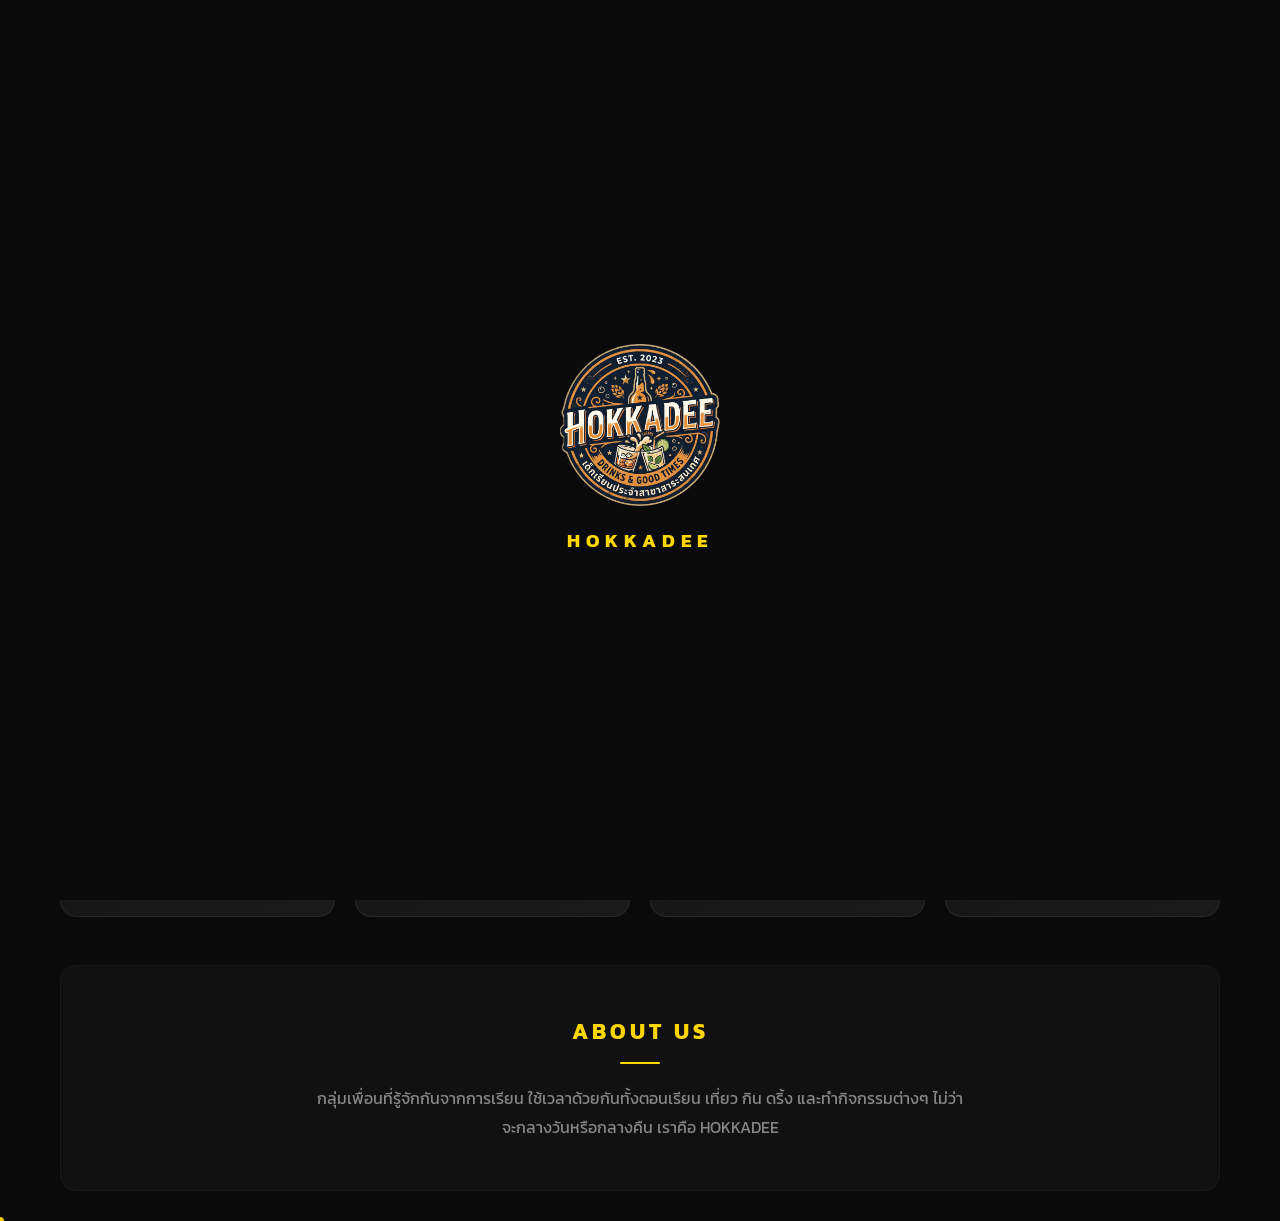
==== commit dba6bec9: "Add files via upload" ====
--- a/index.html
+++ b/index.html
@@ -10,6 +10,11 @@
 <link rel="stylesheet" href="style.css">
 </head>
 <body>
+
+<div id="splash">
+  <img src="images/hkd3.png" alt="HOKKADEE" class="splash-logo">
+  <div class="splash-text">HOKKADEE</div>
+</div>
 
 <nav class="navbar">
   <div class="nav-container">
@@ -33,6 +38,7 @@
 
 <div class="container">
   <section class="hero">
+    <canvas id="particleCanvas"></canvas>
     <div class="hero-logo-wrap">
       <img src="images/hkd3.png" alt="HOKKADEE" class="hero-logo">
     </div>
@@ -44,7 +50,7 @@
   </section>
 
   <div class="category-grid">
-    <a href="schedule.html" class="category-card">
+    <a href="schedule.html" class="category-card reveal reveal-d1">
       <div class="card-inner">
         <div class="card-front">
           <div class="cat-icon"><svg class="icon" viewBox="0 0 24 24" fill="none" stroke="currentColor" stroke-width="2" stroke-linecap="round" stroke-linejoin="round"><rect x="3" y="4" width="18" height="18" rx="2"/><line x1="16" y1="2" x2="16" y2="6"/><line x1="8" y1="2" x2="8" y2="6"/><line x1="3" y1="10" x2="21" y2="10"/></svg></div>
@@ -58,7 +64,7 @@
         </div>
       </div>
     </a>
-    <a href="homework.html" class="category-card">
+    <a href="homework.html" class="category-card reveal reveal-d2">
       <div class="card-inner">
         <div class="card-front">
           <div class="cat-icon"><svg class="icon" viewBox="0 0 24 24" fill="none" stroke="currentColor" stroke-width="2" stroke-linecap="round" stroke-linejoin="round"><path d="M4 19.5A2.5 2.5 0 0 1 6.5 17H20"/><path d="M6.5 2H20v20H6.5A2.5 2.5 0 0 1 4 19.5v-15A2.5 2.5 0 0 1 6.5 2z"/></svg></div>
@@ -72,7 +78,7 @@
         </div>
       </div>
     </a>
-    <a href="gpa.html" class="category-card">
+    <a href="gpa.html" class="category-card reveal reveal-d3">
       <div class="card-inner">
         <div class="card-front">
           <div class="cat-icon"><svg class="icon" viewBox="0 0 24 24" fill="none" stroke="currentColor" stroke-width="2" stroke-linecap="round" stroke-linejoin="round"><line x1="18" y1="20" x2="18" y2="10"/><line x1="12" y1="20" x2="12" y2="4"/><line x1="6" y1="20" x2="6" y2="14"/></svg></div>
@@ -86,7 +92,7 @@
         </div>
       </div>
     </a>
-    <a href="games.html" class="category-card">
+    <a href="games.html" class="category-card reveal reveal-d4">
       <div class="card-inner">
         <div class="card-front">
           <div class="cat-icon"><svg class="icon" viewBox="0 0 24 24" fill="none" stroke="currentColor" stroke-width="2" stroke-linecap="round" stroke-linejoin="round"><rect x="3" y="3" width="18" height="18" rx="3"/><circle cx="8.5" cy="8.5" r="1.5" fill="currentColor" stroke="none"/><circle cx="15.5" cy="15.5" r="1.5" fill="currentColor" stroke="none"/></svg></div>
@@ -102,7 +108,7 @@
     </a>
   </div>
 
-  <section class="about">
+  <section class="about reveal">
     <h2>ABOUT US</h2>
     <div class="about-line"></div>
     <p>กลุ่มเพื่อนที่รู้จักกันจากการเรียน ใช้เวลาด้วยกันทั้งตอนเรียน เที่ยว กิน ดริ้ง และทำกิจกรรมต่างๆ ไม่ว่าจะกลางวันหรือกลางคืน เราคือ HOKKADEE</p>
@@ -157,5 +163,6 @@
 localStorage.removeItem('theme');
 </script>
 
+<script src="main.js"></script>
 </body>
 </html>
--- a/style.css
+++ b/style.css
@@ -495,6 +495,8 @@
   align-items: center;
   padding-top: 12px;
   border-top: 1px solid var(--border);
+  flex-wrap: wrap;
+  gap: 8px;
 }
 
 .hw-due {
@@ -504,6 +506,35 @@
   display: flex;
   align-items: center;
   gap: 6px;
+}
+
+.hw-countdown {
+  font-size: 0.75rem;
+  font-weight: 700;
+  padding: 3px 10px;
+  border-radius: 20px;
+  white-space: nowrap;
+  display: inline-block;
+  background: rgba(255, 215, 0, 0.12);
+  color: #ffd740;
+  border: 1px solid rgba(255, 215, 0, 0.2);
+  letter-spacing: 0.3px;
+}
+.hw-countdown.urgent {
+  background: rgba(255, 152, 0, 0.18);
+  color: #ffab00;
+  border-color: rgba(255, 152, 0, 0.3);
+  animation: pulse-urgent 1.5s ease-in-out infinite;
+}
+.hw-countdown.overdue {
+  background: rgba(255, 68, 68, 0.15);
+  color: #ff6b6b;
+  border-color: rgba(255, 68, 68, 0.25);
+  font-weight: 800;
+}
+@keyframes pulse-urgent {
+  0%, 100% { opacity: 1; }
+  50% { opacity: 0.6; }
 }
 
 @media (max-width: 768px) {
@@ -1302,3 +1333,175 @@
   .schedule-note:hover { transform: none; box-shadow: 0 2px 8px var(--shadow); border-color: var(--border-accent); }
   .game-tab:hover { border-color: var(--border); }
 }
+
+/* ════════════════════════════════════════════════════
+   HOKKADEE 2.0 — Visual Overhaul
+   ════════════════════════════════════════════════════ */
+
+/* ─── Splash Screen ─── */
+#splash {
+  position: fixed;
+  inset: 0;
+  z-index: 99999;
+  background: var(--bg-body);
+  display: flex;
+  align-items: center;
+  justify-content: center;
+  flex-direction: column;
+  gap: 20px;
+  transition: opacity 0.6s ease, visibility 0.6s ease;
+}
+#splash.splash-hide {
+  opacity: 0;
+  visibility: hidden;
+}
+.splash-logo {
+  width: 160px;
+  height: auto;
+  animation: splashPulse 1.2s ease-in-out infinite;
+}
+@keyframes splashPulse {
+  0%, 100% { transform: scale(1); filter: brightness(0.8); }
+  50% { transform: scale(1.06); filter: brightness(1.2); }
+}
+.splash-text {
+  color: var(--accent);
+  font-size: 1.2rem;
+  font-weight: 700;
+  letter-spacing: 6px;
+  animation: splashFade 1.2s ease-in-out infinite;
+}
+@keyframes splashFade {
+  0%, 100% { opacity: 0.4; }
+  50% { opacity: 1; }
+}
+
+/* ─── Custom Cursor ─── */
+.cursor-dot {
+  position: fixed;
+  width: 8px;
+  height: 8px;
+  border-radius: 50%;
+  background: var(--accent);
+  pointer-events: none;
+  z-index: 99998;
+  transform: translate(-50%, -50%);
+  transition: width 0.2s, height 0.2s;
+  mix-blend-mode: difference;
+}
+.cursor-dot.hover {
+  width: 16px;
+  height: 16px;
+}
+.cursor-ring {
+  position: fixed;
+  width: 36px;
+  height: 36px;
+  border-radius: 50%;
+  border: 1.5px solid var(--accent);
+  pointer-events: none;
+  z-index: 99997;
+  transform: translate(-50%, -50%);
+  transition: width 0.3s, border-color 0.3s, opacity 0.3s;
+  mix-blend-mode: difference;
+}
+.cursor-ring.hover {
+  width: 56px;
+  border-color: #fff;
+  opacity: 0.5;
+}
+
+/* ─── Page Transition ─── */
+body.page-enter {
+  animation: pageFadeIn 0.4s ease;
+}
+@keyframes pageFadeIn {
+  from { opacity: 0; transform: translateY(10px); }
+  to { opacity: 1; transform: translateY(0); }
+}
+
+/* ─── Scroll Reveal ─── */
+.reveal {
+  opacity: 0;
+  transform: translateY(36px);
+  transition: opacity 0.7s cubic-bezier(0.23, 1, 0.32, 1),
+              transform 0.7s cubic-bezier(0.23, 1, 0.32, 1);
+}
+.reveal.revealed {
+  opacity: 1;
+  transform: translateY(0);
+}
+.reveal-d1 { transition-delay: 0.05s; }
+.reveal-d2 { transition-delay: 0.12s; }
+.reveal-d3 { transition-delay: 0.2s; }
+.reveal-d4 { transition-delay: 0.28s; }
+
+/* ─── Neon Glow Title ─── */
+.hero-title {
+  animation: neonPulse 3s ease-in-out infinite;
+}
+@keyframes neonPulse {
+  0%, 100% {
+    text-shadow: 0 0 20px rgba(255, 215, 0, 0.12),
+                 0 0 40px rgba(255, 215, 0, 0.08);
+  }
+  50% {
+    text-shadow: 0 0 30px rgba(255, 215, 0, 0.25),
+                 0 0 60px rgba(255, 215, 0, 0.15),
+                 0 0 80px rgba(255, 215, 0, 0.08);
+  }
+}
+
+/* ─── Animated Gradient Hero BG ─── */
+.hero {
+  background: linear-gradient(135deg,
+    var(--bg-surface) 0%,
+    var(--bg-elevated) 30%,
+    var(--bg-elevated-2) 60%,
+    var(--bg-body) 100%
+  );
+  background-size: 200% 200%;
+  animation: gradientShift 10s ease infinite;
+}
+@keyframes gradientShift {
+  0% { background-position: 0% 50%; }
+  50% { background-position: 100% 50%; }
+  100% { background-position: 0% 50%; }
+}
+
+/* ─── Particle Canvas ─── */
+#particleCanvas {
+  position: absolute;
+  top: 0;
+  left: 0;
+  width: 100%;
+  height: 100%;
+  pointer-events: none;
+  z-index: -1;
+}
+
+/* ─── 3D Tilt Cards Base ─── */
+
+/* ─── Reduced Motion ─── */
+@media (prefers-reduced-motion: reduce) {
+  *, *::before, *::after { animation-duration: 0.01ms !important; animation-iteration-count: 1 !important; transition-duration: 0.01ms !important; }
+  .hero-title { animation: none; }
+  .hero { animation: none; }
+  .hero::before { display: none; }
+  .reveal { opacity: 1; transform: none; transition: none; }
+  .cursor-dot, .cursor-ring { display: none; }
+  #particleCanvas { display: none; }
+  #confettiCanvas { display: none; }
+  .splash-logo { animation: none; }
+  .splash-text { animation: none; }
+  body.page-enter { animation: none; }
+  .ripple-effect { display: none; }
+}
+
+/* ─── Touch: disable hover cursor ─── */
+@media (hover: none) and (pointer: coarse) {
+  .cursor-dot, .cursor-ring { display: none; }
+  #particleCanvas { display: none; }
+  .hero { animation: none; }
+  .hero-title { animation: none; }
+}
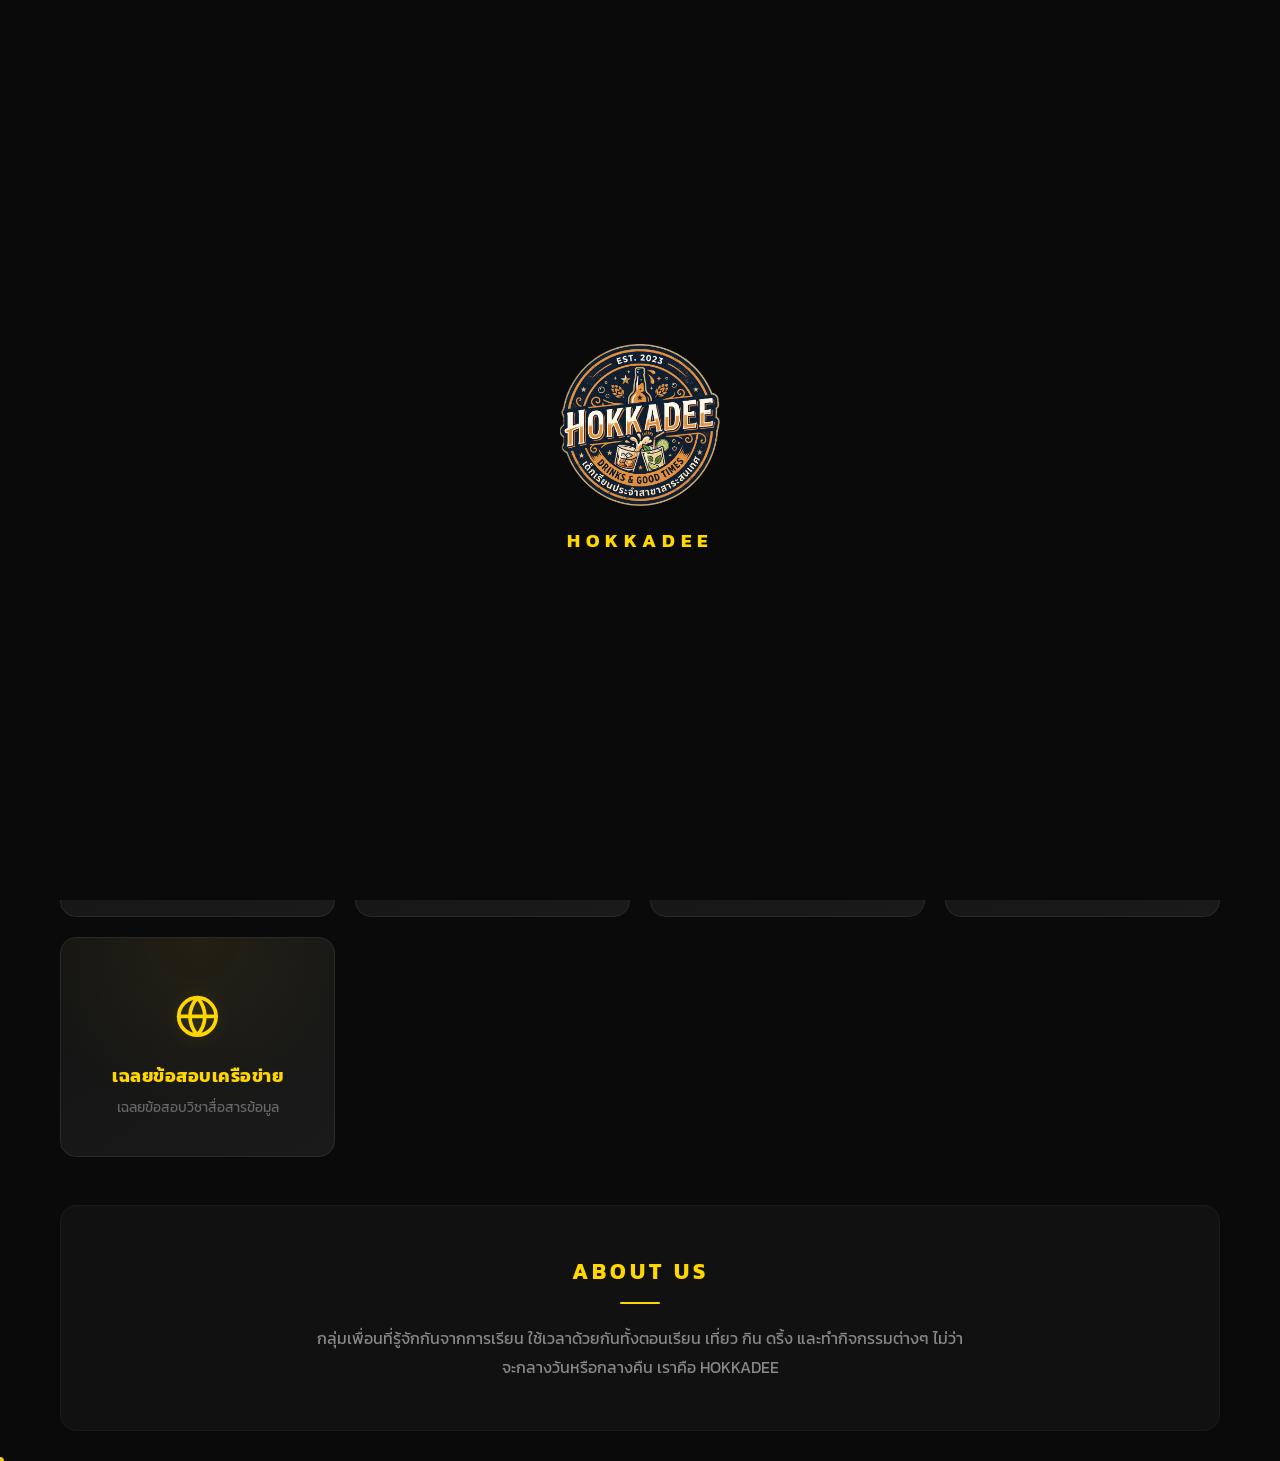
==== commit 8c9f3dc8: "Add files via upload" ====
--- a/index.html
+++ b/index.html
@@ -31,6 +31,7 @@
       <a href="schedule.html">ตารางสอน</a>
       <a href="homework.html">การบ้าน</a>
       <a href="gpa.html">คำนวณเกรด</a>
+      <a href="answer.network.html">เฉลยข้อสอบเครือข่าย</a>
       <a href="games.html">เกมดริ้ง</a>
     </div>
   </div>
@@ -106,6 +107,20 @@
         </div>
       </div>
     </a>
+    <a href="answer.network.html" class="category-card reveal reveal-d4">
+      <div class="card-inner">
+        <div class="card-front">
+          <div class="cat-icon"><svg class="icon" viewBox="0 0 24 24" fill="none" stroke="currentColor" stroke-width="2" stroke-linecap="round" stroke-linejoin="round"><circle cx="12" cy="12" r="10"/><line x1="2" y1="12" x2="22" y2="12"/><path d="M12 2a15.3 15.3 0 0 1 4 10 15.3 15.3 0 0 1-4 10 15.3 15.3 0 0 1-4-10 15.3 15.3 0 0 1 4-10z"/></svg></div>
+          <div class="cat-name">เฉลยข้อสอบเครือข่าย</div>
+          <div class="cat-desc">เฉลยข้อสอบวิชาสื่อสารข้อมูล</div>
+        </div>
+        <div class="card-back">
+          <div class="cat-icon"><svg class="icon" viewBox="0 0 24 24" fill="none" stroke="currentColor" stroke-width="2" stroke-linecap="round" stroke-linejoin="round"><circle cx="12" cy="12" r="10"/><circle cx="12" cy="12" r="6"/><circle cx="12" cy="12" r="2" fill="currentColor" stroke="none"/></svg></div>
+          <div class="cat-name">พร้อมเฉลยยัง</div>
+          <div class="cat-desc">เข้าไปดูเลย!</div>
+        </div>
+      </div>
+    </a>
   </div>
 
   <section class="about reveal">
--- a/style.css
+++ b/style.css
@@ -602,6 +602,12 @@
   }
 }
 
+@media (max-width: 600px) {
+  .note-row { padding: 10px 12px; gap: 8px; }
+  .note-badge { font-size: 0.72rem; padding: 2px 8px; }
+  .note-info { font-size: 0.78rem; }
+}
+
 @media (max-width: 480px) {
   .container { padding: 16px 12px; }
   .hero { padding: 24px 12px 32px; }
@@ -614,8 +620,9 @@
   .sch-day { font-size: 0.7rem !important; width: 50px; }
   .sch-tbl th { font-size: 0.7rem; padding: 6px 3px; }
   .sch-tbl thead th:not(:first-child) { font-size: 0.7rem; padding: 8px 4px; }
-  .schedule-notes { gap: 8px; }
-  .schedule-note { padding: 12px; min-width: 140px; flex: 1 1 140px; }
+  .note-row { padding: 10px 12px; gap: 8px; }
+  .note-badge { font-size: 0.72rem; padding: 2px 8px; }
+  .note-info { font-size: 0.78rem; }
 }
 
 /* ──────────── Schedule Notes ──────────── */
@@ -631,31 +638,42 @@
 .schedule-notes {
   margin-top: 20px;
   display: flex;
-  flex-wrap: wrap;
-  gap: 12px;
-}
-.schedule-note {
-  background: linear-gradient(145deg, var(--bg-elevated), var(--bg-elevated-2));
-  border: 1px solid var(--border-accent);
-  border-radius: 12px;
-  padding: 14px 18px;
-  font-size: 0.88rem;
-  color: var(--text-muted-2);
+  flex-direction: column;
+  gap: 8px;
+}
+.note-row {
   display: flex;
   align-items: center;
   gap: 10px;
-  flex: 1 1 180px;
-  min-width: 160px;
+  background: linear-gradient(145deg, var(--bg-elevated), var(--bg-elevated-2));
+  border: 1px solid var(--border-accent);
+  border-radius: 10px;
+  padding: 10px 14px;
   box-shadow: 0 2px 8px var(--shadow);
-  transition: transform 0.2s, box-shadow 0.2s, border-color 0.2s;
-  position: relative;
+}
+.note-badge {
+  background: var(--accent);
+  color: #0a0a0a;
+  font-weight: 700;
+  font-size: 0.78rem;
+  padding: 3px 10px;
+  border-radius: 6px;
+  flex-shrink: 0;
+  line-height: 1.4;
+}
+.note-info {
+  color: var(--text-muted-2);
+  font-size: 0.85rem;
   white-space: nowrap;
 }
-.schedule-note .icon {
+.note-info strong {
   color: var(--accent);
+}
+.note-vert {
+  width: 1px;
+  height: 1em;
+  background: var(--border-accent);
   flex-shrink: 0;
-  width: 1.2em;
-  height: 1.2em;
 }
 .section-title .icon {
   color: var(--accent);
@@ -674,22 +692,10 @@
 .ctrl-btn .icon {
   margin-right: 6px;
 }
-.schedule-note:hover {
-  transform: translateY(-2px);
-  box-shadow: 0 6px 20px var(--shadow-accent);
-  border-color: rgba(255, 215, 0, 0.3);
-}
 .note-day {
   color: var(--accent);
   font-weight: 700;
   font-size: 0.9rem;
-}
-.schedule-note strong {
-  color: var(--accent);
-  font-size: 1rem;
-}
-.note-text {
-  white-space: nowrap;
 }
 
 /* ──────────── Category Grid (Home) ──────────── */
@@ -1304,7 +1310,9 @@
   .sch-subj { font-size: 0.6rem; padding: 3px 4px; }
   .sch-day { font-size: 0.65rem !important; width: 38px; }
   .sch-tbl th { font-size: 0.65rem; padding: 4px 2px; }
-  .schedule-note { padding: 10px; min-width: 120px; flex: 1 1 120px; font-size: 0.82rem; }
+  .note-row { padding: 10px 10px; gap: 6px; }
+  .note-badge { font-size: 0.68rem; padding: 2px 6px; }
+  .note-info { font-size: 0.75rem; }
 
   .hw-subj-btn { padding: 16px 10px; }
   .hw-subj-icon { font-size: 1.6rem; }
@@ -1330,7 +1338,7 @@
   .player-item .remove-btn:hover { background: var(--danger-bg); }
   .category-card:hover .card-inner { transform: none; box-shadow: none; border-color: var(--border); }
   .hw-btn-icon:hover { border-color: var(--border); }
-  .schedule-note:hover { transform: none; box-shadow: 0 2px 8px var(--shadow); border-color: var(--border-accent); }
+  .note-row { box-shadow: 0 2px 8px var(--shadow); }
   .game-tab:hover { border-color: var(--border); }
 }
 
